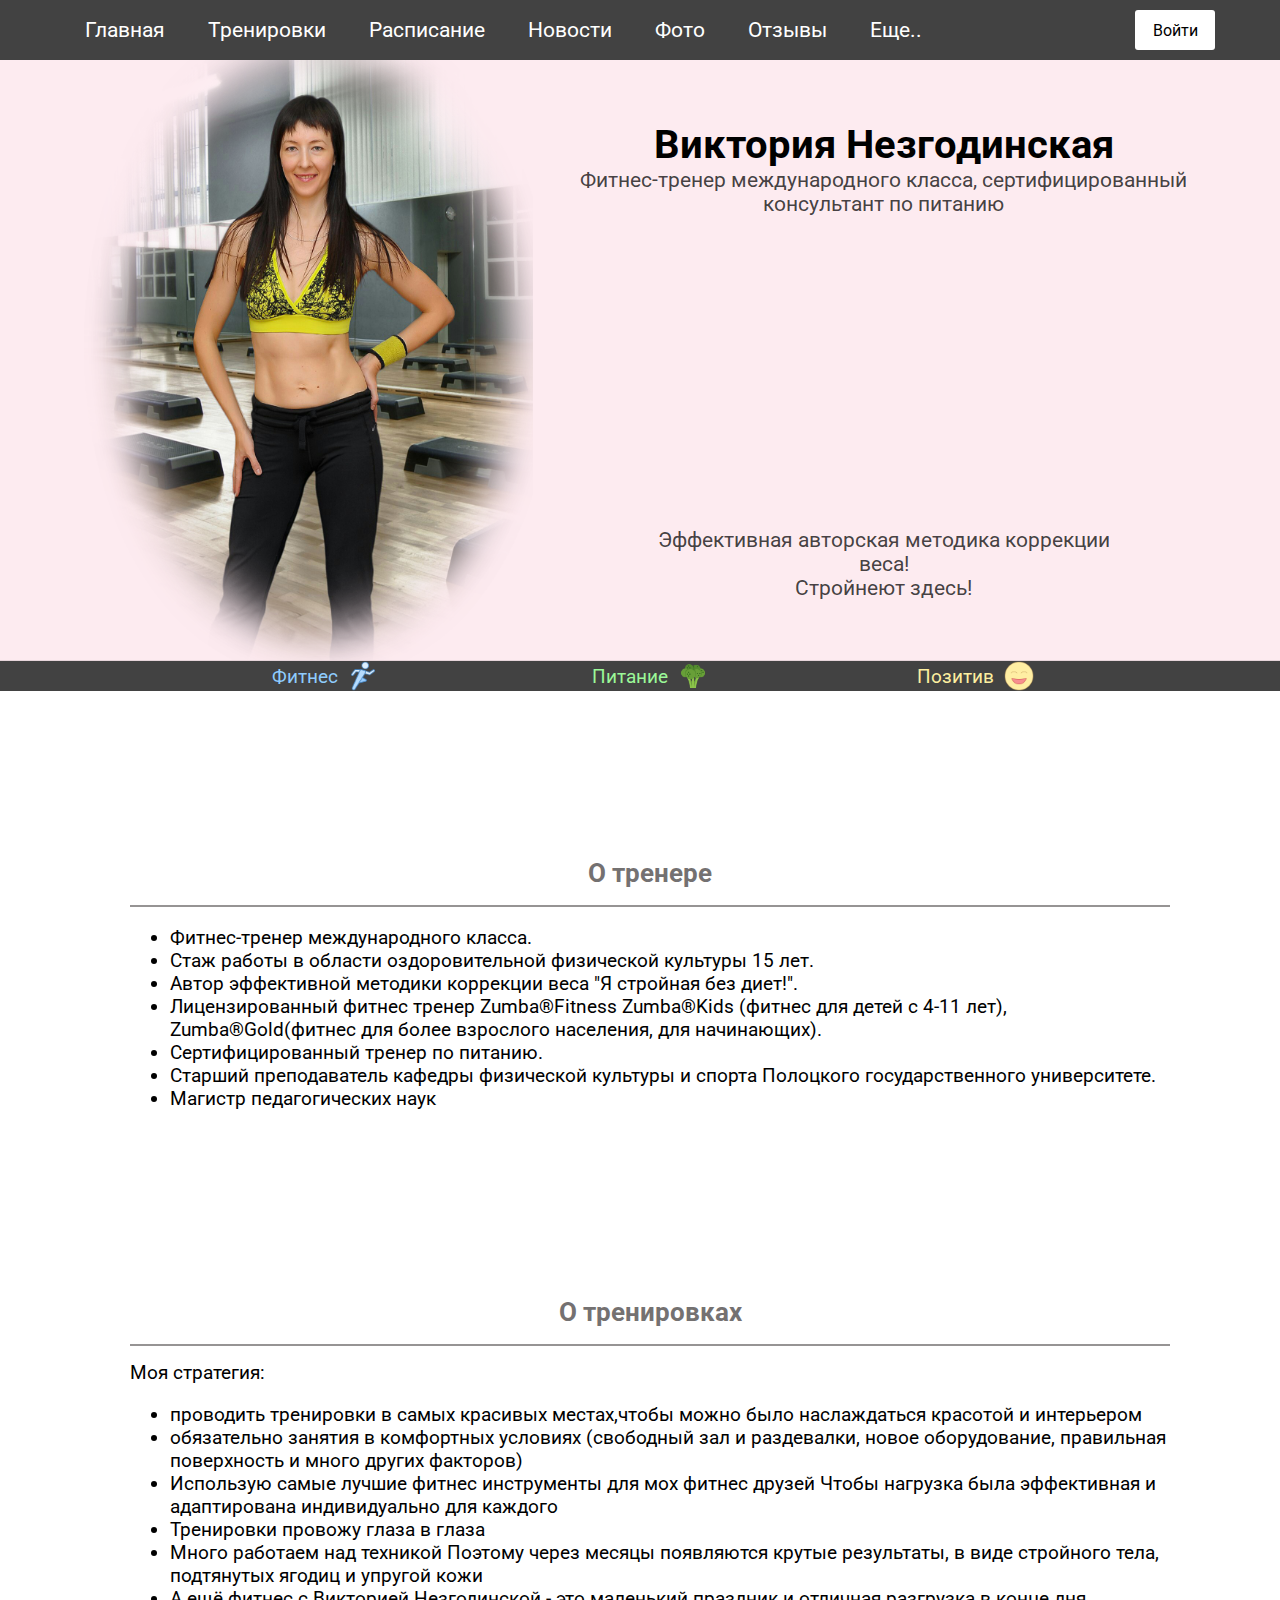
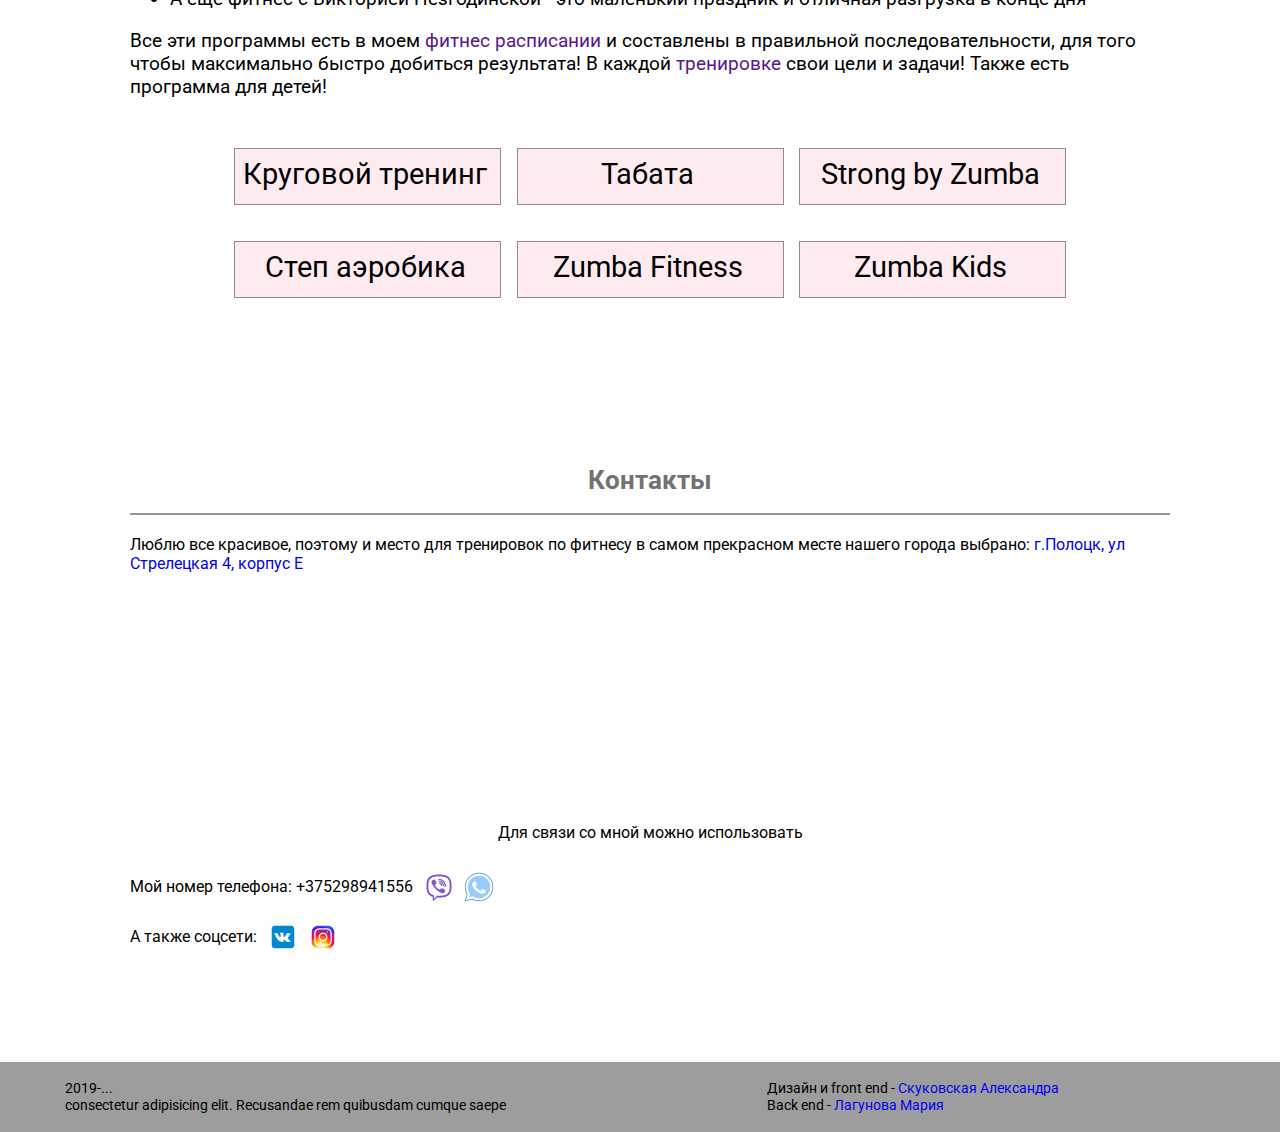
==== index.html @ eed5a42a "no message" ====
<!DOCTYPE html>
<html lang="ru">

<head>
    <meta charset="UTF-8">
    <!-- <meta name="viewport" content="width=device-width, initial-scale=1.0">
    <meta http-equiv="X-UA-Compatible" content="ie=edge"> -->
    <link rel="stylesheet" href="style.css">
    <link href="https://fonts.googleapis.com/css?family=Roboto" rel="stylesheet">
    <link rel="icon" href="favicon.ico" type="image/x-icon">
    <link rel="shortcut icon" href="/favicon.ico" type="image/x-icon">
    <title>Главная</title>

    <script src="https://ajax.googleapis.com/ajax/libs/jquery/2.2.0/jquery.min.js"></script>

</head>


<body>


    <div class="main">


        <div class="header">
            <div class="h_content">
                <div class="h_first_content">
                    <a href="index.html" class="h_link">Главная</a>
                    <a href="training.html" class="h_link">Тренировки</a>
                    <a href="timetable.html" class="h_link">Расписание</a>
                    <a href="news.html" class="h_link">Новости</a>
                    <a href="photo.html" class="h_link">Фото</a>
                    <a href="reviews.html" class="h_link">Отзывы</a>
                    <a href="price.html" class="h_link" id="adminFu">Еще..</a>

                </div>

                <div class="h_second_content">
                    <button class="btn_login" id="btnLogin" value="Войти"> Войти</button>
                </div>

            </div>

        </div>

        <div class="content">
            <div class="banner">
                <div class="banner_content">
                    <div class="banner_photo"> <img src="vn2.png" alt=""></div>

                    <div class="banner_text">
                        <div class="banner_text1">
                            Виктория Незгодинская

                        </div>
                        <div class="banner_text2">
                            Фитнес-тренер международного класса, сертифицированный консультант по питанию
                        </div>
                        <div class="banner_text3">
                            Эффективная авторская методика коррекции веса!
                            <p>Стройнеют здесь!</p>
                        </div>
                    </div>
                </div>
            </div>

            <div class="slogan">
                <div class="slogan_box fit">Фитнес<div class="fit_ico"> <img src="fit.png" alt=""></div>
                </div>
                <div class="slogan_box food">Питание <div class="fit_ico"> <img src="foo.png" alt=""></div>
                </div>
                <div class="slogan_box posit">Позитив <div class="fit_ico"> <img src="pos.png" alt=""></div>
                </div>
            </div>

            <div class="trainer">
                <h1 class="h1_trainer">
                    О тренере
                </h1>
                <div class="about_trainer">
                    <ul>
                        <li>Фитнес-тренер международного класса. </li>
                        <li>Стаж работы в области оздоровительной физической культуры 15 лет.</li>
                        <li>Автор эффективной методики коррекции веса "Я стройная без диет!".</li>
                        <li>Лицензированный фитнес тренер Zumba®Fitness Zumba®Kids (фитнес для детей с 4-11 лет),
                            Zumba®Gold(фитнес для более взрослого населения, для начинающих).</li>
                        <li>Сертифицированный тренер по питанию. </li>
                        <li>Старший преподаватель кафедры физической культуры и спорта Полоцкого государственного
                            университете.</li>
                        <li>Магистр педагогических наук</li>

                    </ul>
                    <!-- <p>Фитнес-тренер международного класса. </p>
                    <p> Стаж работы в области оздоровительной физической культуры 15 лет. </p>
                    <p>Автор эффективной методики коррекции веса "Я стройная без диет!". </p>

                    <p>Лицензированный фитнес тренер Zumba®Fitness Zumba®Kids (фитнес для детей с 4-11 лет),
                        Zumba®Gold(фитнес для более взрослого населения, для начинающих). </p>
                    <p>Сертифицированный тренер по питанию. </p>
                    <p> Старший преподаватель кафедры физической культуры и спорта Полоцкого государственного
                        университете. </p>

                    <p>Магистр педагогических наук</p> -->



                </div>
            </div>

            <div class="trainer">
                <h1 class="h1_trainer">
                    О тренировках
                </h1>
                <div class="about_training">
                    <div class="about_trainig_text">

                        <p>Моя стратегия:</p>
                        <ul>
                            <li>проводить
                                тренировки в самых красивых местах,чтобы можно было наслаждаться красотой и интерьером</li>
                            <li>обязательно занятия в комфортных условиях (свободный зал и раздевалки, новое
                                оборудование,
                                правильная поверхность и много других факторов)</li>
                            <li>Использую самые лучшие фитнес инструменты для
                                мох фитнес друзей
                                Чтобы нагрузка была эффективная и адаптирована индивидуально для каждого</li>
                            <li>Тренировки провожу глаза в глаза</li>
                            <li>Много работаем над техникой
                                Поэтому через месяцы появляются
                                крутые результаты, в виде стройного тела, подтянутых ягодиц и упругой кожи</li>
                            <li>А ещё фитнес с Викторией Незгодинской - это маленький праздник и отличная разгрузка в
                                конце
                                дня</li>

                        </ul>
                        Все эти программы есть в моем <a href="">фитнес расписании </a>
                        и составлены в правильной последовательности, для того чтобы максимально быстро добиться
                        результата!
                        В каждой <a href="">тренировке </a> свои цели и задачи! Также есть программа для детей!


                    </div>


                    <div class="training_banner">
                        <div class="training_row">
                            <div class="training_box tb1"> Круговой тренинг </div>
                            <div class="training_box tb2">Табата</div>
                            <div class="training_box tb3">Strong by Zumba</div>
                        </div>
                        <div class="training_row">
                            <div class="training_box tb4">Степ аэробика</div>
                            <div class="training_box tb5">Zumba Fitness </div>
                            <div class="training_box tb6">Zumba Kids</div>

                        </div>
                    </div>

                </div>
            </div>

            <div class="trainer">
                <h1 class="h1_trainer">
                    Контакты
                </h1>
                <div class="about_contacts">


                    <p class="contacts_text">Люблю все красивое, поэтому и место для тренировок по фитнесу в самом
                        прекрасном месте
                        нашего города выбрано: <a href="https://www.google.com/maps/place/%D0%9A%D0%B0%D0%B4%D0%B5%D1%82%D1%81%D0%BA%D0%B8%D0%B9+%D0%BA.+%C2%AB%D0%9F%D0%93%D0%A3%C2%BB,+%D0%A1%D1%82%D1%80%D0%B5%D0%BB%D0%B5%D1%86%D0%BA%D0%B0%D1%8F+%D1%83%D0%BB.+4,+%D0%9F%D0%BE%D0%BB%D0%BE%D1%86%D0%BA/@55.4860939,28.7614258,17z/data=!3m1!4b1!4m5!3m4!1s0x46c491e076fdcd81:0xaf1021378e7e4a09!8m2!3d55.4860939!4d28.7636145"
                            title="Расположение на карте">
                            г.Полоцк,
                            ул Стрелецкая 4, корпус Е </a></p>
                    <div class="map">
                        <iframe class="map" src="https://www.google.com/maps/embed?pb=!1m18!1m12!1m3!1d399.6317123915598!2d28.763534829604584!3d55.48605229553009!2m3!1f0!2f0!3f0!3m2!1i1024!2i768!4f13.1!3m3!1m2!1s0x0000000000000000%3A0x29d7d2bcf32df164!2z0JrQsNC00LXRgtGB0LrQuNC5INC60L7RgNC_0YPRgSAi0J_Qk9CjIg!5e0!3m2!1sru!2sby!4v1463850616639"
                            style="border:0" allowfullscreen></iframe>
                    </div>
                    <div class="contacts">
                        <p>Для связи со мной можно использовать</p>
                        <div class="contacts_res">
                            <div class="soc1">
                                <p>Мой номер телефона: +375298941556</p>

                                <div class="soc_box"><img src="v.png" alt="" title="Viber"></div>
                                <div class="soc_box"><img src="wa.png" alt="" title="WhatsApp"></div>
                            </div>
                            <div class="soc2">
                                <p>А также соцсети:</p>

                                <div class="soc_box"> <img src="vk.png" alt="" title="Вконтакте (нажми, чтобы перейти)"></div>
                                <div class="soc_box"><img src="ins.png" alt="" title="Instagram (нажми, чтобы перейти)"></div>
                            </div>


                        </div>

                    </div>
                </div>
            </div>
        </div>
        <div class="footer">
            <div class="f_content">
                <div class="f_block">
                    <p>2019-...</p>
                    consectetur adipisicing elit. Recusandae rem
                    quibusdam cumque saepe
                </div>
                <div class="f_block">
                    <p>Дизайн и front end - <a class="dev" href="https://vk.com/sashaskuki">Скуковская Александра</a>
                    </p>
                    <p>Back end - <a class="dev" href="https://vk.com/id352634005">Лагунова Мария</a> </p>
                </div>
            </div>
        </div>
    </div>


    <div class="modal" id="modal">
        <div class="modal_login">
            <div class="modal_content">

                <div class="h_modal">
                    <button id="close" class="btn_modal" title="Закрыть"> </button>
                </div>

                <h2 class="h2_login">Вход в личный кабинет</h1>

                    <form class="form_modal" action="j_spring_security_check" method="post">

                        <input type="text" class="login_inpt" id="login_inpt" name="j_username" placeholder="Логин"
                            method="post">

                        <input type="text" class="login_inpt" name="j_password" placeholder="Пароль">

                        <button class="btn_form" id="btnTryLogin" type="submit"> Войти</button>
                    </form>

                    <div class="f_modal">
                        <a id="btnReg" href="reg.html">Регистрация</a>

                    </div>
            </div>
        </div>
    </div>


    <script src="index.js"></script>
    <script src="script.js"></script>
</body>

</html>
---- style.css ----
body{
    margin: 0%;
    padding: 0%;
    font-family: "Roboto";
    font-size: 1em;
    
}

a{
    text-decoration: none; 
 } 

 a:hover{
    text-decoration: underline;
}

img{
    height: 100%;
    width: 100%;
}

p{
   margin: 0 0 0 0;
}
   
.main{
    min-width: 1300px;
    /* min-height: 100vh; */
    /* border: red solid 1px; */
    display: flex;
    flex-direction: column;
    justify-content: center;
}

.header{
    /* position: fixed;
  top: 0; */
    width: 100%;
    min-height: 60px;
    /* border: green solid 1px; */
    background: #000000bd;
    display: flex;
    justify-content: center;
    align-items: center;
   
}

.h_content{

    width: 90%;
    min-height: 60px;
    /* border: blue solid 1px; */
    display: flex;
    flex-direction: row;
    justify-content: space-between;
}

.h_first_content{
    width: 75%;
    height: 60px;
    /* border: blue solid 1px; */
    display: flex;
    flex-direction: row;
    justify-content: space-between;
    align-items: center;
}

.h_second_content{
    width: 20%;
    height: 60px;
    /* border: blue solid 1px; */
    display: flex;
    flex-direction: row;
    justify-content: flex-end;
    align-items: center;
    
    padding: 0 20px;
}
.h_link{
    height: 100%;
    /* border:red solid 1px; */
    font-size: 1.3em;
    font-family: "Roboto";
    color: white;
    display: flex;
    justify-content: center;
    align-items: center;
    padding: 0 20px;
}

.h_link:hover{
    background: #ffffff27;
  
    text-decoration: none;
}

.btn_login{
    font-size: 1em;
    font-family: "Roboto";
    width: 80px;
    height: 40px;
    background:  white;
    border: solid 0px;
    border-radius: 3px;
}

.content{
    top: 60px;
    width: 100%;
    min-height: 100vh;
    display: flex;
    flex-direction: column;
    align-items: center;

}

.banner{
    width: 100%;
    height: 600px;
    background: #f7b0c542; 
    display: flex;
    justify-content: center; 
    align-items: flex-end;
    border-bottom: rgba(0, 0, 0, 0.089) solid 1px;

}

.banner_content{
    width: 90%;
    height: 100%; 
    display: flex;
    flex-direction: row;
    justify-content: space-between;
    align-items: flex-end;
}

.banner_photo{
    width: 40%;
    height: 100%;
    
}



.banner_text{
    width: 60%;
    height: 100%;  
    display: flex;
    flex-direction: column;
    justify-content: center;
    align-items: center;  
}

.banner_text1{
    font-size: 2.5em;
    font-weight: bold;
}

.banner_text2{
    height: 60%;
    width: 90%;
    font-size: 1.3em;
    color: #000000bd;
    text-align: center;

}

.banner_text3{
    width: 70%;
    font-size: 1.3em;
    color: #000000bd;
    text-align: center;
}

.slogan{
    /* padding-top: 60px; */
    width: 100%;
    display: flex;
    flex-direction: row;
    justify-content: center;
    
    background: #000000bd;
    /* border:green 1px solid; */
}

.slogan_box{
    width: 25%;
    height: 30px;
    display: flex;
    flex-direction: row;
    justify-content: center;
    align-items: center;
    font-size: 1.2em;
    /* border:green 1px solid; */
}

.fit{
    color: rgb(143, 204, 253);

}

.fit_ico{
    height: 30px;
    width: 30px;
    padding: 0 0 0 10px;


}

.food{
    
    color: rgb(155, 248, 152);

}

.posit{
    color: rgb(253, 239, 160);
}

.trainer{
    width: 80%;
}

.h1_trainer{
    padding-top: 150px;
    font-size: 1.6em;
    color: #747171;
    text-align: center;
    /* border: 1px solid blue; */
    
}

.about_trainer{
    width: 100%;
    border-top: 2px  #747171c0 solid;
    font-size: 1.2em;
    
}

.about_training{
    width: 100%;
    border-top: 2px  #747171c0 solid;
}

.about_trainig_text{
    margin: 15px 0 15px 0;
    width: 100%;
    font-size: 1.2em;
}

.training_banner{
    margin-top: 50px;
    width: 100%;
    height: 150px;
    display: flex;
    flex-direction: column;
    align-items: center;
    
    justify-content: space-between;

}
.training_row{
    width: 80%;
    display: flex;
    flex-direction: row;
    align-items: center;
    justify-content: space-between;
    font-size: 1.2em;
}

.training_box{
    width: 260px;
    height:50px; 
   
    background: #f7b0c542; 
    border: rgba(0, 0, 0, 0.418) solid 1px;
    display: flex;
    text-align:center;
    align-items: center;
    justify-content: center;
    padding: 0 5px 5px 0;
    font-size: 1.5em;
    color: #000000;

}

.about_contacts{
    width: 100%;
    border-top: 2px  #747171c0 solid;
    
}

.contacts_text{
    margin-top: 20px;
}

.contacts{
    margin-top: 50px;
    width:100%;
    display: flex;
    align-items: center;
    flex-direction: column;

}

.contacts_res{
    margin-top: 20px;
    width:100%;
    height: 100px;
    display: flex;
    align-items: flex-start;
    flex-direction: column;
    justify-content: space-around;
}

.soc1{
    height: 50px;
    width: 35%;
    display: flex;
    align-items: center;
    flex-direction: row;
    justify-content: space-between;
}

.soc2{
    height: 50px;
    width:20%;
    display: flex;
    align-items: center;
    flex-direction: row;
    justify-content: space-between;
}

.soc_box{
    height: 30px;
    width: 30px;
}

.footer{
    margin-top: 100px;
    width: 100%;
    height: 70px;
    background: #9e9d9d;
    display: flex;
    justify-content: center;
}

.f_content{
    width: 90%;
    height: 70px;
    display: flex;
    justify-content: space-between;
    flex-direction: row;
}

.f_block{
    width: 40%;
    height: 70px;
    display: flex;
    justify-content: center;
    /* align-items: center; */
    flex-direction: column;
    font-size: 0.9em;
    color: black;
}
 
.training_main_banner{
    margin-top: 10px;
    width: 100%;
    height:350px;
    display: flex;
    flex-direction: row;
    
    align-items: center;
    border: rgba(0, 0, 0, 0.438) 2px solid;
    
    background: #f7b0c542; 
}

.training_main_box{
    width: 33.3%;
    height:340px;
}

.h1_training{
    padding-top: 50px;
    font-size: 1.6em;
    color: #747171;
    text-align: center;
}





#go-top {
    position: fixed; 
    bottom: 25px; 
    right: 25px;
    text-align: center;
    cursor:pointer; 
    display:none;
    width: 40px;
    height: 40px;
    background: #f7b0c542; 
    border: solid #747171 2px;
    line-height: 30px;
    border-radius: 3px;
  }
  
  #go-top:hover {
    background: #8d6a7442; 
    color: #fff;
  }

  .modal{
    display: none;
    position: fixed;
    z-index: 1;
    bottom: 0; 
    right: 0;
    width: 100%;
    height: 100%;
    background: #000000dc;
   
  }

.modal_login{
    display: flex;
    align-items: center;
    justify-content: center;
    width: 100%;
    height: 100%;
    
  }

  .modal_content{
    position: fixed;
    display: flex;
    flex-direction: column;
    align-items: center;
     justify-content: space-between;
    /* top: 60px; 
    right: 100px; */
    width: 400px;
    height: 300px;
    background: #ffffff;
    border-radius: 4px;
    
    border: grey solid 1px;
  }

  .h_modal{
    width: 100%;
    height: 20px;
    display: flex;
    justify-content: flex-end;
    align-items: center;
    text-align: right;
    color: grey;

  }

  .f_modal{
    width: 95%;
    height: 40px;
    display: flex;
    justify-content: center;
    align-items: center;
    /* text-align: center; */
    color: grey;
  }

  .form_modal{
    width: 98%;
    height: 200px;
    display: flex;
    flex-direction: column;
    justify-content: space-around;
    align-items: center;
    text-align: right;
    color: grey;

    
  }

  .login_inpt{
    width: 65%;
    height: 30px;
    border: grey solid 1px;
    border-radius: 3px;
    text-align: start;
    padding: 0 0 5px 5px;
  }

  .h2_login{
      color:rgb(65, 64, 64);
  }

  #close{
    width: 20px;
    height: 20px;
    background: #ffffff;
    border: #ffffff solid 1px;
    font-size: 1em;
    background: url(close.png);
    background-size: cover;
    opacity: 0.5;

  }

  .btn_form{
    width: 20%;
    height: 30px;
    text-align: center;
    border: grey solid 1px;
    background: #f7b0c542; 
    border-radius: 3px;
  }

  .reg_content{
    width: 100%;
    min-height: 100vh;
    display: flex;
    flex-direction: column;
    align-items: center;
    justify-content: center;
    background: rgb(22, 22, 22);
  }
 
  .reg_content1{
    width: 60%;
    height: 100%;
    display: flex;
    flex-direction: column;
    align-items: center;
    background: #ffffff; 
    border-radius: 3px;
  }

  .h1_reg{
      font-size: 1.8em;
      color: rgb(22, 22, 22);
      
      padding: 20px 0 20px 0;
  }

  .reg_form{
    width: 100%;
    height: 500px;
    display: flex;
    flex-direction: column;
    align-items: center;
    justify-content: space-around;
  }
  

  .btn_form_reg{
      padding: 0 20px 0 20px;
    width: 30%;
    height: 40px;
    text-align: center;
    border: rgb(22, 22, 22) solid 1px;
    background: #f7b0c542; 
    color: black;
    border-radius: 3px;
    font-size: 1em;
  }

  .close_reg{
    width: 20px;
    height: 20px;
    background: red;
    opacity: 0.5;
    
    border-radius: 3px;

  }

  .anchors{
      width: 100%;
      height: 40px;
      display: flex;
      flex-direction: row;
      justify-content: space-around;
      background: #f5cfdb42; 
      
    border-bottom: rgba(0, 0, 0, 0.438) 2px solid;
    
  }

  .anchor{
    height: 40px;
    background: none; 
    border: none;

  font-size: 1.2em;

  transition: all .3s;
  
  scroll-behavior: smooth;

}

.anchor:hover{
    
    color: #555454; 
}

.timetable{
    margin-top: 10px;
    width: 1200px;
    height: 700px;
    
}

.map{
    width: 100%;
    height: 200px;
  }

  .btn_admin{
      display: none;
      height: 40px;
      width: 150px;
      padding: 10px 0 10px;
    border-radius: 4px; 
    border: solid #747171 1px;
    background: #d65656;
    text-align: center;
    margin: 50px 0 0 1050px;
    color: white ;
  }

.h1_tt{
    width: 80%;
    text-align: center;
    font-size: 1.5em;
    margin-top: 50px;
    color: #747171;

}

.h2_tt{
    width: 80%;
    text-align: center;
    font-size: 1em;
    top: 50px;
    color: #d65656;
    margin-top: 0;
}

.block_rew{
    margin: 90px 0 0;
    width: 100%;
    display: flex;
    flex-direction: column;
    align-items: center;
    justify-content: space-between;
}

.rev_h{
    width: 80%;
    padding: 5px 0 5px;
    font-size: 1.8em;
    text-align: center;
    background: #000000a2;
    color: white; 
    border: rgba(128, 128, 128, 0.466) solid 1px; 
    border-top-left-radius: 4px; 
    border-top-right-radius: 4px;
    border-bottom: none;

}

#userRewInpt{
    display: none;
    width: 80%;
    height: 150px;
    margin: 50px 0;

}

.user_feature{
    width: 100%;
    height: 150px;
    display: flex;
    flex-direction: column;
    align-items: flex-end;
    justify-content: center;
   
}

.inpt_rew{
    width: 100%;
    height: 100px;  
    border-radius: 4px;
    border: #000000a2 solid 1px;
    justify-content: flex-start;

    
}

.rew_btn{
    width: 10%;
    height: 30px;
    margin: 0 1px;
    text-align: center;
    background: #000000a2;
    color: white; 
    border: rgba(128, 128, 128, 0.466) solid 1px; 
    
    border-bottom-left-radius: 4px; 
    border-bottom-right-radius: 4px;
}

.rew_list{
    width: 80%;
    min-height: 1100px;
    border-bottom-left-radius: 4px; 
    border-bottom-right-radius: 4px;
    display: flex;
   
    
   flex-direction: column;
   align-items: center; 
    border: #000000a2 solid 1px; 
    background: #f5cfdb42; ;
}

.rew{
    margin: 10px 0;
    width: 99%;
    display: flex;
    flex-direction: row;
    justify-content: space-between;
    border: rgba(128, 128, 128, 0.466) solid 1px;
    
    background: rgb(255, 255, 255) ;
    border-radius: 4px;
    
    
}

.rew_name{
    text-align: center;
    width: 15%;
    border-right: rgba(128, 128, 128, 0.103) solid 1px;
    border-radius: 4px;
    
    background: rgba(243, 243, 243, 0.486);
    padding: 10px 0;
}

.rew_text{
    
    
    padding: 10px 0;
    width: 70%;
    border-radius: 4px;
}

.rew_date{
    padding: 10px 0;
    text-align: center;
    width: 10%;
    border-left: rgba(128, 128, 128, 0.103) solid 1px;
    border-radius: 4px;
    background: rgba(243, 243, 243, 0.486);
    
}


.ask{
    margin: 0 150px 0 0 ;
    width: 80%;
    border: rgba(128, 128, 128, 0.466) solid 1px;
    border-top: none;
    background: rgba(128, 128, 128, 0.103) ;
    /* border: #fff9fb solid 1px;  */
    border-bottom-left-radius: 4px;   
    border-bottom-right-radius: 4px;
    padding: 10px;
    
}

.ask_list{
  
    width: 80%;
    min-height: 1150px;
    border-bottom-left-radius: 4px; 
    border-bottom-right-radius: 4px;
    display: flex;
   
    
   flex-direction: column;
   align-items: center; 
    border: #000000a2 solid 1px; 
    background: #f5cfdb42; ;

}

.r_an{

    margin-top: 50px;
    border-top: rgba(0, 0, 0, 0.438) 2px solid;
    
}

.news_content{
    width: 80%;
    min-height: 800px;
    border-radius: 4px;
    display: flex;
   
    margin: 40px 0 0 0;
   flex-direction: column;
   align-items: center; 
    border: rgba(128, 128, 128, 0.466) solid 1px; 
    background: #f5cfdb42; ;
}

.new_news{
    margin: 5px 0;
    width: 99%;
    display: flex;
    flex-direction: row;
    justify-content: space-between;
    border: rgba(128, 128, 128, 0.466) solid 1px;
    
    background: rgb(255, 255, 255) ;
    border-radius: 4px;
    
}

.date_news{
    width: 10%;
    
    padding: 10px;
    background: rgba(243, 243, 243, 0.486);
    
}

.text_news{
    width: 90%;
    padding: 10px;
    border-left: rgba(128, 128, 128, 0.103) solid 1px;
}

.btn_news{
    width: 100px;
    height: 30px;
    
    margin: 0 1px;
    background: #000000a2;
    color: white; 
    border: rgb(128, 128, 128) solid 1px; 
    
    border-bottom-left-radius: 4px; 
    border-bottom-right-radius: 4px;
    border-top:none;
}

.btns_news{
    width: 80%;
    height: 50px;
    display: flex;
    flex-direction: row;
   justify-content: flex-end;

   
}

.btn_addnew{
    height: 40px;
    width: 150px;
    padding: 10px 0 10px;
  border-radius: 4px; 
  border: solid #747171 1px;
  background: #d65656;
  text-align: center;
  color: white ;
}

.inpt_news{
    height: 100px;
    width: 100%;
    margin: 0 10px 0 0;
  border-radius: 4px; 
  border: solid #747171 1px;
  font-size: 1em;
}
#addNews{
    margin: 0px 0 0 0;
    display:none;
    width: 80%;
    height: 100%;
}
.admin_news{
    width: 100%;
    height: 200px;
    display: flex;
    flex-direction: row;
    align-items: flex-end;
   justify-content: flex-end;
  
}

.admin_items{
    height: 100px;  
    display: flex;
    flex-direction: column;
    justify-content: space-between;
}

#selectSmile{
    width:100%;
    height: 30px;
    font-size: 0.9em;
}

.smile{
    width:100%;
    height: 30px; 
    font-size: 1em;

}

.q_a{
    margin: 15px 0;
    width: 100%;
    display: flex;
    flex-direction: column;
    justify-content: center;
    align-items: center;
   
}

.q{
    width: 99%;
    display: flex;
    flex-direction: row;
    justify-content: space-between;
    border: rgba(128, 128, 128, 0.466) solid 1px;
    
    background: rgb(255, 255, 255) ;
    border-radius: 4px;
}

.photo_content{
    margin: 100px 0 0 0;
    width: 80%;
    height: 100%;
    display: flex;
    flex-direction: column;
    align-items: center;
    
    border-radius: 4px;
    padding-bottom: 10px;
    border-bottom: #000000a2 solid 2px;
}

.photo_row{
    width: 100%; 
    height: 360px;
    display: flex;
    flex-direction: row;
    align-items: center;
    justify-content: space-around;
}

.photo_block{
    padding: 5px;
    width: 350px;
    height: 350px;
    /* margin: 5px; */
    

}

.photo_block img{
   
    border-radius: 4px;
    border: solid grey 1px;
    object-fit: cover;

}

.photo_block:hover{
    transition: 0.5s;
    padding: 0px;
    width: 360px;
    height: 360px;

}

.modal_photo{
    
    display: none;
    
    position: fixed;
    z-index: 6;
    bottom: 0; 
    right: 0;
    width: 100%;
    height: 100%;
    background: #000000dc;
   
  }

.big_photo{
    display: flex;
    align-items: center;
    justify-content: center;
    width: 100%;
    height: 100%;
    
  }

  .big_photo_content{
    display: flex;
    align-items: center;
     justify-content: center;
    /* top: 60px; 
    right: 100px; */
    width: 100%;
    height: 100%;
    background: #0000000a;
    border-radius: 4px; 
    /* border: rgb(0, 0, 0) solid 1px; */
  }

  .big_photo_content img{
    max-width: none;
    min-width: auto;
    min-height: auto;

    object-fit: scale-down;
    
    height: 100%;
    
  }

  .str{
      padding: 5px;
  }
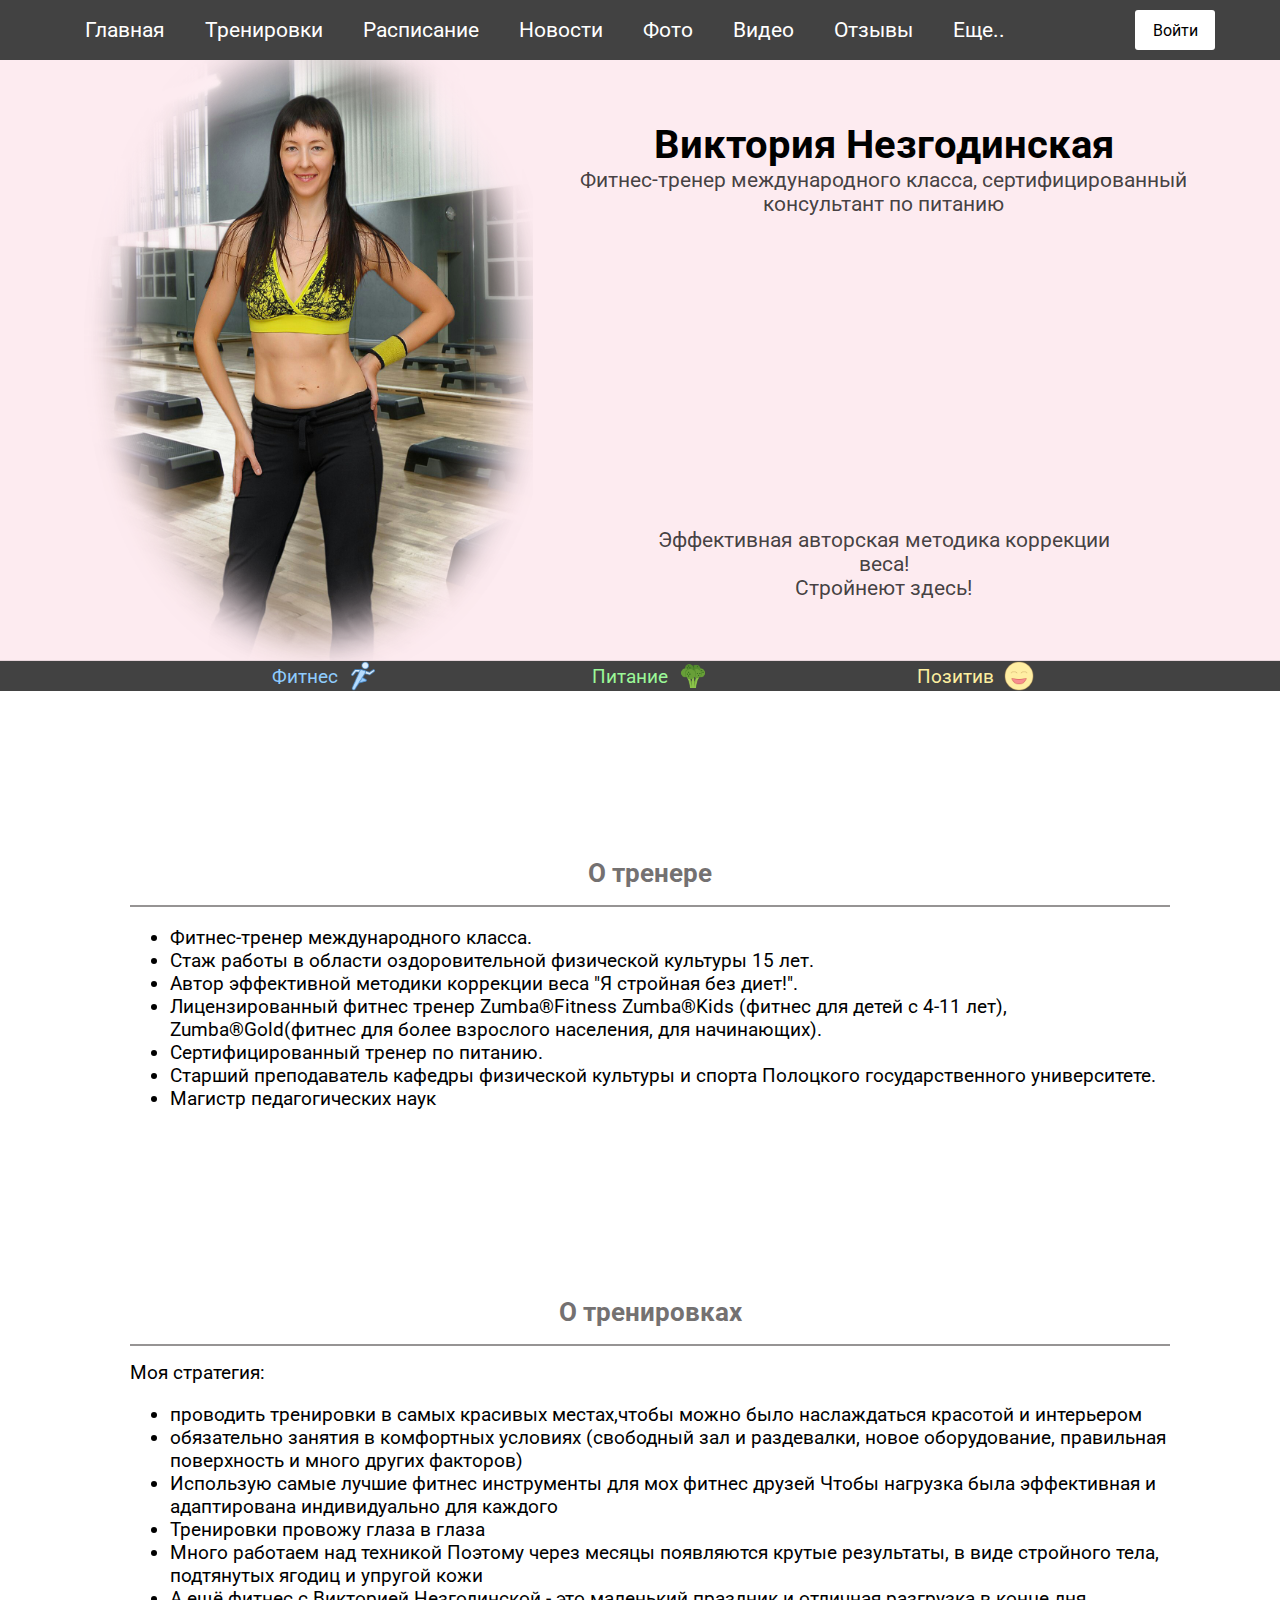
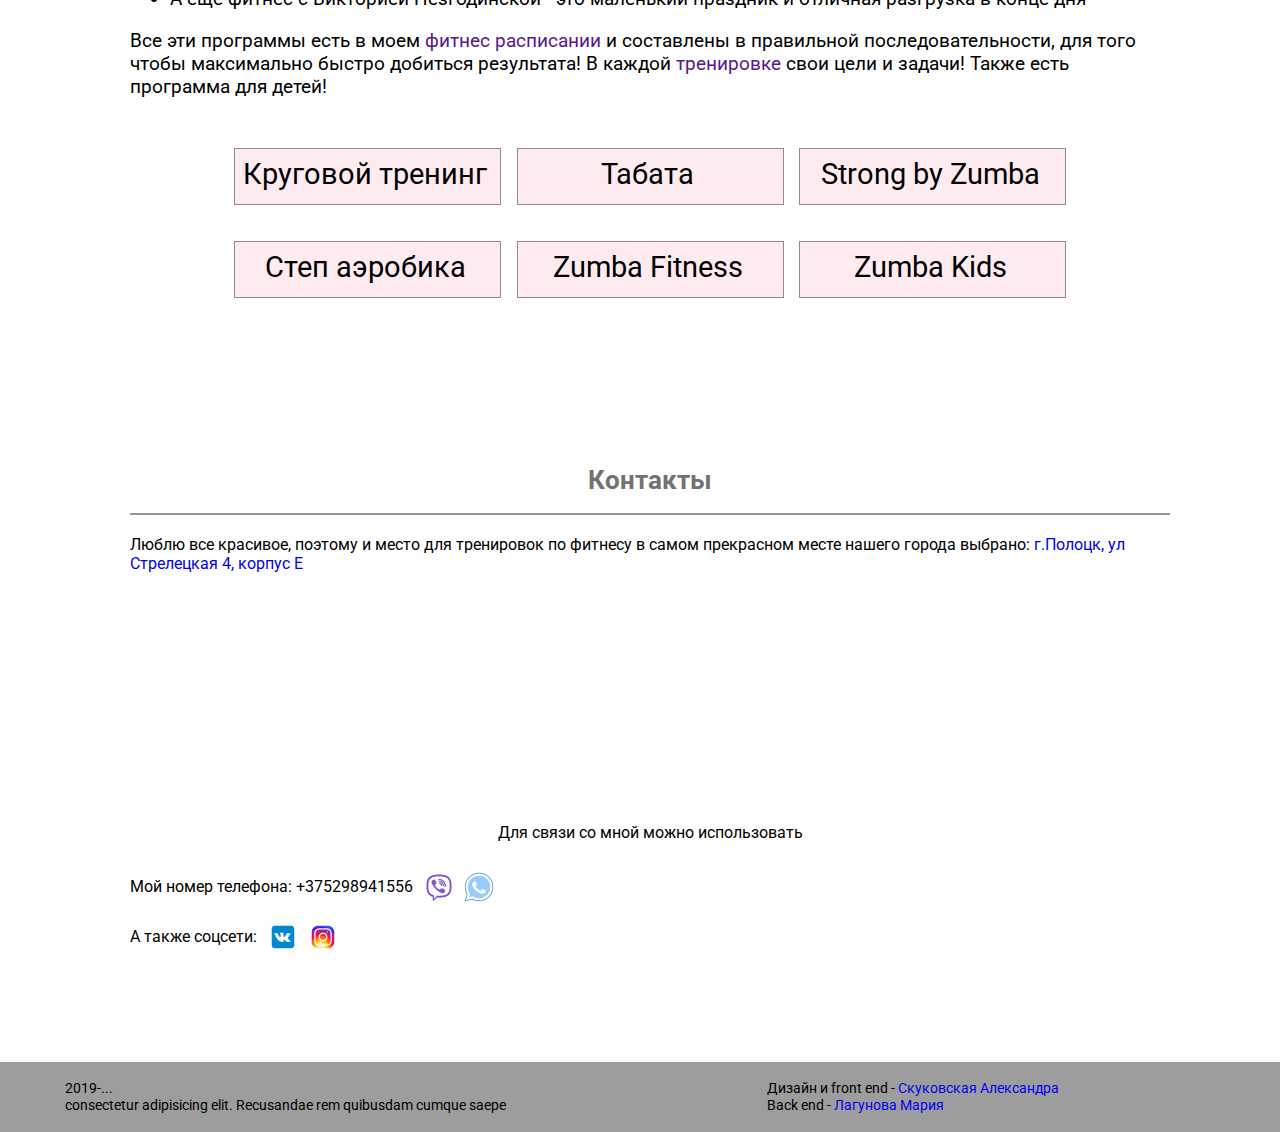
==== commit 87766964: "no message" ====
--- a/index.html
+++ b/index.html
@@ -30,8 +30,9 @@
                     <a href="timetable.html" class="h_link">Расписание</a>
                     <a href="news.html" class="h_link">Новости</a>
                     <a href="photo.html" class="h_link">Фото</a>
+                    <a href="video.html" class="h_link">Видео</a>
                     <a href="reviews.html" class="h_link">Отзывы</a>
-                    <a href="price.html" class="h_link" id="adminFu">Еще..</a>
+                    <a href="admin.html" class="h_link" id="adminFu">Еще..</a>
 
                 </div>
 
@@ -227,18 +228,14 @@
                 <h2 class="h2_login">Вход в личный кабинет</h1>
 
                     <form class="form_modal" action="j_spring_security_check" method="post">
-
                         <input type="text" class="login_inpt" id="login_inpt" name="j_username" placeholder="Логин"
                             method="post">
-
                         <input type="text" class="login_inpt" name="j_password" placeholder="Пароль">
-
                         <button class="btn_form" id="btnTryLogin" type="submit"> Войти</button>
                     </form>
 
                     <div class="f_modal">
                         <a id="btnReg" href="reg.html">Регистрация</a>
-
                     </div>
             </div>
         </div>
--- a/style.css
+++ b/style.css
@@ -286,6 +286,8 @@
 
 }
 
+
+
 .about_contacts{
     width: 100%;
     border-top: 2px  #747171c0 solid;
@@ -374,7 +376,9 @@
     flex-direction: row;
     
     align-items: center;
-    border: rgba(0, 0, 0, 0.438) 2px solid;
+    border-top: rgba(0, 0, 0, 0.438) 2px solid;
+    
+    border-bottom: rgba(0, 0, 0, 0.438) 2px solid;
     
     background: #f7b0c542; 
 }
@@ -382,6 +386,11 @@
 .training_main_box{
     width: 33.3%;
     height:340px;
+   
+}
+
+.training_main_box img{
+    object-fit: cover;
 }
 
 .h1_training{
@@ -638,8 +647,11 @@
     width: 80%;
     text-align: center;
     font-size: 1.5em;
-    margin-top: 50px;
+    margin-top: 40px;
     color: #747171;
+    border-bottom: #747171af solid 2px;
+    border-radius: 5px;
+    padding: 0 0 40px;
 
 }
 
@@ -676,6 +688,14 @@
 }
 
 #userRewInpt{
+    display: none;
+    width: 80%;
+    height: 150px;
+    margin: 50px 0;
+
+}
+
+#userQuesInpt{
     display: none;
     width: 80%;
     height: 150px;
@@ -847,6 +867,26 @@
     width: 90%;
     padding: 10px;
     border-left: rgba(128, 128, 128, 0.103) solid 1px;
+    display: flex;
+    flex-direction: column;
+}
+
+.imgs_news{
+    width: 100%;
+    display: flex;
+    flex-direction: row;
+    justify-content: center;
+
+}
+
+.img_news{
+    width: 300px;    
+    height: 300px;
+    margin: 5px;
+}
+
+.img_news img{
+    object-fit: cover;
 }
 
 .btn_news{
@@ -886,7 +926,7 @@
 
 .inpt_news{
     height: 100px;
-    width: 100%;
+    width: 79%;
     margin: 0 10px 0 0;
   border-radius: 4px; 
   border: solid #747171 1px;
@@ -894,10 +934,44 @@
 }
 #addNews{
     margin: 0px 0 0 0;
-    display:none;
+    /* display:none; */
     width: 80%;
     height: 100%;
 }
+
+.img_ico_news{
+    display: flex;
+    flex-direction: row;
+    
+    height: 70px; 
+    margin: 0 0 0 250px;
+}
+
+.icon_del{
+    height: 15px;
+   width: 15px;
+    top: 0%;
+    right:0%;
+    object-fit: cover;
+}
+
+.block_icon{
+    height: 50px; 
+    width: 50px;
+    margin: 5px;
+    display: flex;
+    align-items: center;
+    flex-direction: column;
+
+}
+
+.block_icon img{
+    object-fit: cover;
+
+}
+
+
+
 .admin_news{
     width: 100%;
     height: 200px;
@@ -950,7 +1024,7 @@
 }
 
 .photo_content{
-    margin: 100px 0 0 0;
+    margin: 40px 0 0 0;
     width: 80%;
     height: 100%;
     display: flex;
@@ -969,6 +1043,7 @@
     flex-direction: row;
     align-items: center;
     justify-content: space-around;
+    padding: 8px;
 }
 
 .photo_block{
@@ -996,6 +1071,13 @@
 
 }
 
+.del_photo{
+    /* display: absolute; */
+    display: none;
+    width: 15px;
+    height: 15px; 
+}
+
 .modal_photo{
     
     display: none;
@@ -1047,3 +1129,102 @@
       padding: 5px;
   }
 
+
+  .del{
+      display: none;
+      width: 15px;
+      height: 15px;
+      background: #d65656;
+      border-radius: 3px;
+    }
+
+
+    .admin_anchors{
+        width: 100%;
+        height: 50px;
+        background: #000000bd;
+        position: fixed; /* Фиксированное положение */ 
+        top: 0%; /* Расстояние сверху */
+       
+        display: flex;
+        flex-direction: row;
+        justify-content: space-around;
+        align-items: center;
+        color: white;
+        font-size: 1.2em;
+    }
+
+    .btn_add_photo{
+        height: 30px;
+        width: 160px;
+       /*  padding: 10px 0 10px; */
+      border-radius: 4px; 
+      border: solid #747171 1px;
+      background: #d65656;
+      text-align: center;
+      color: white ;
+    }
+    
+    .photo_form{
+        display: flex;
+        flex-direction: column;
+        height: 80px; 
+        align-items: center;
+        justify-content: space-around;
+    }
+
+    .a{
+        padding: 0 0 0 95px;
+        display: flex;
+        flex-direction: column;
+        height: 30px;
+        align-items: center;
+        justify-content: center;
+    }
+
+    .add_photo{
+        display: none; 
+        margin: 40px 850px 0  0 ;
+        height: 100px;
+        border: #000000 solid;
+    }
+
+    .add_photo_news{
+        /* display: none;  */
+        display: flex;
+        flex-direction: column;
+        height: 100px;
+        width: 21%;
+        align-items: flex-start;
+        justify-content: flex-end;
+    }
+
+    .photo_form_news{
+        display: flex;
+        flex-direction: column;
+        height: 80px; 
+        padding: 0 -60px 0 0;
+        align-items: center;
+        justify-content: space-between;
+        
+        width: 70%;
+    }
+
+   
+    .admin_out{
+        color: white;
+    }
+
+    #formQ{
+        width: 100%;
+        display: flex;
+        flex-direction: column;
+    }
+
+    .new_ask{
+        min-height: 400px;
+    }
+
+    .asks{
+        padding: 100px 0 0;
+    }
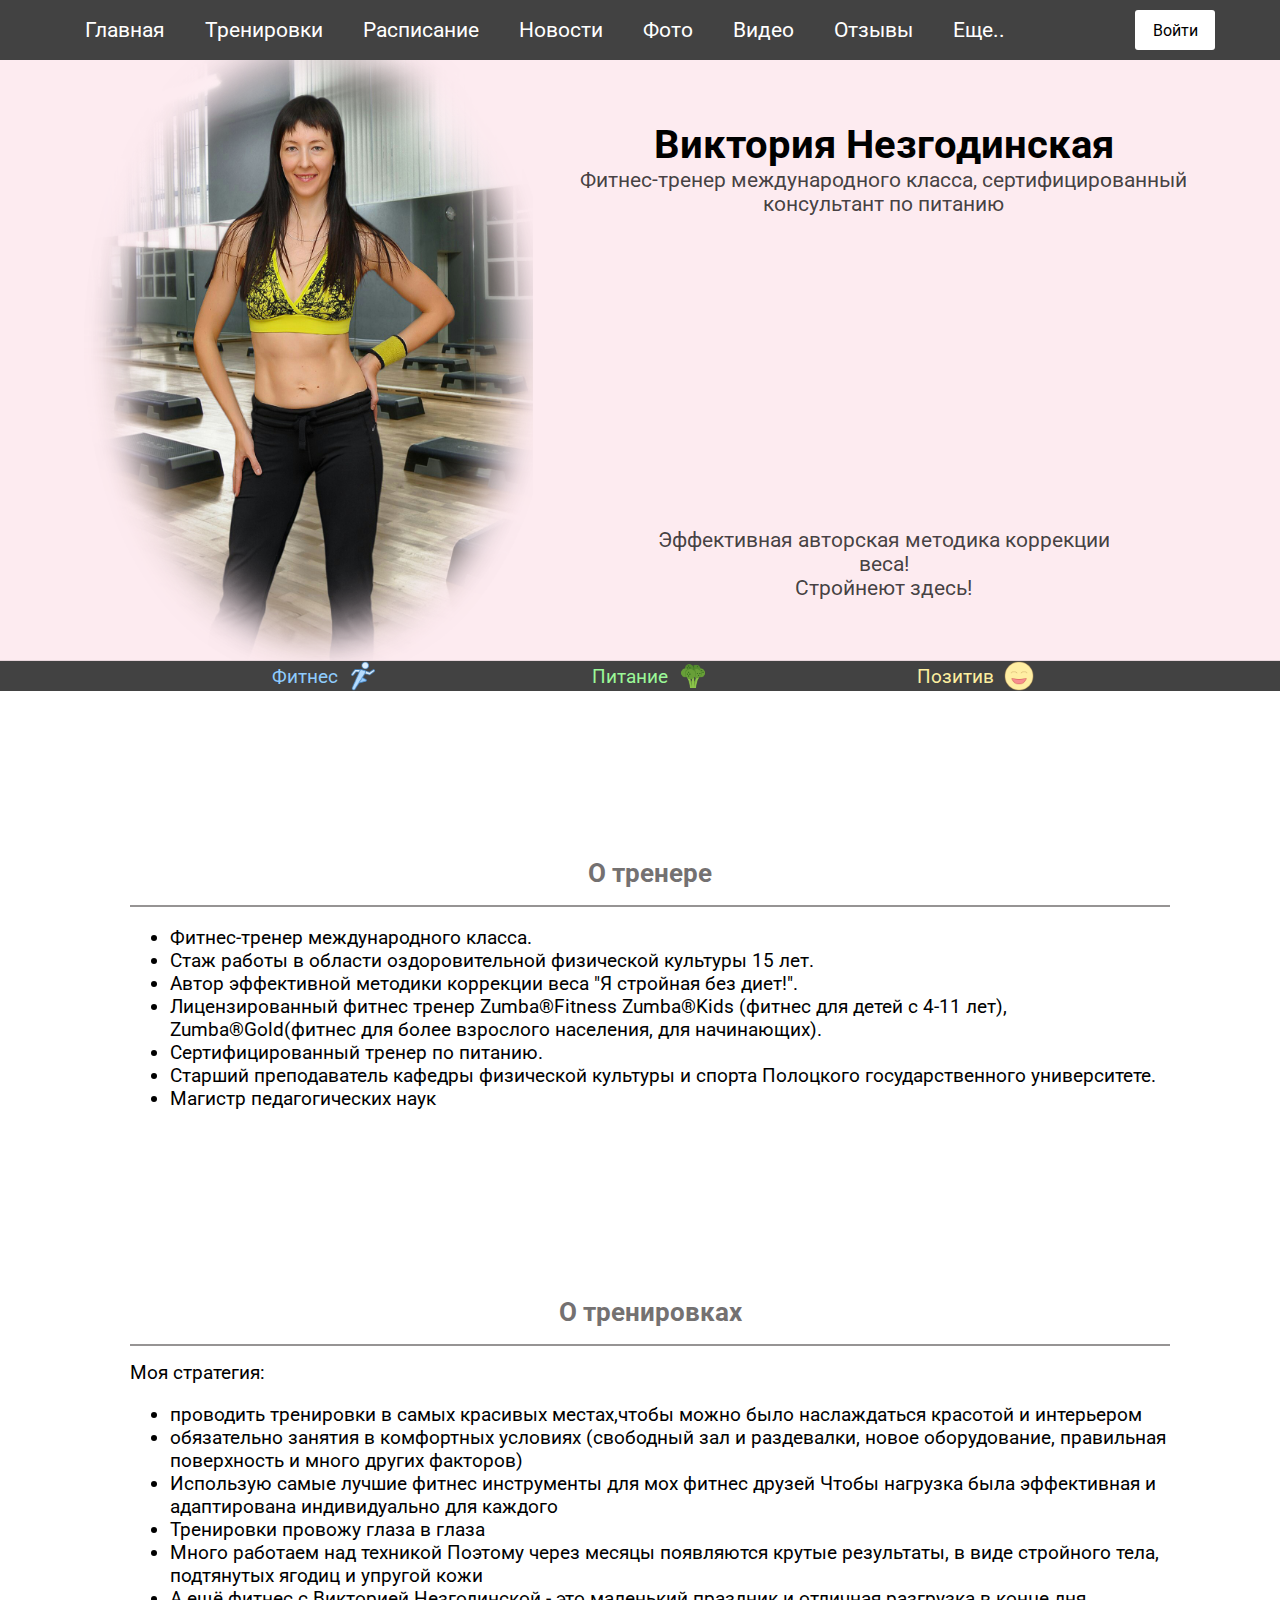
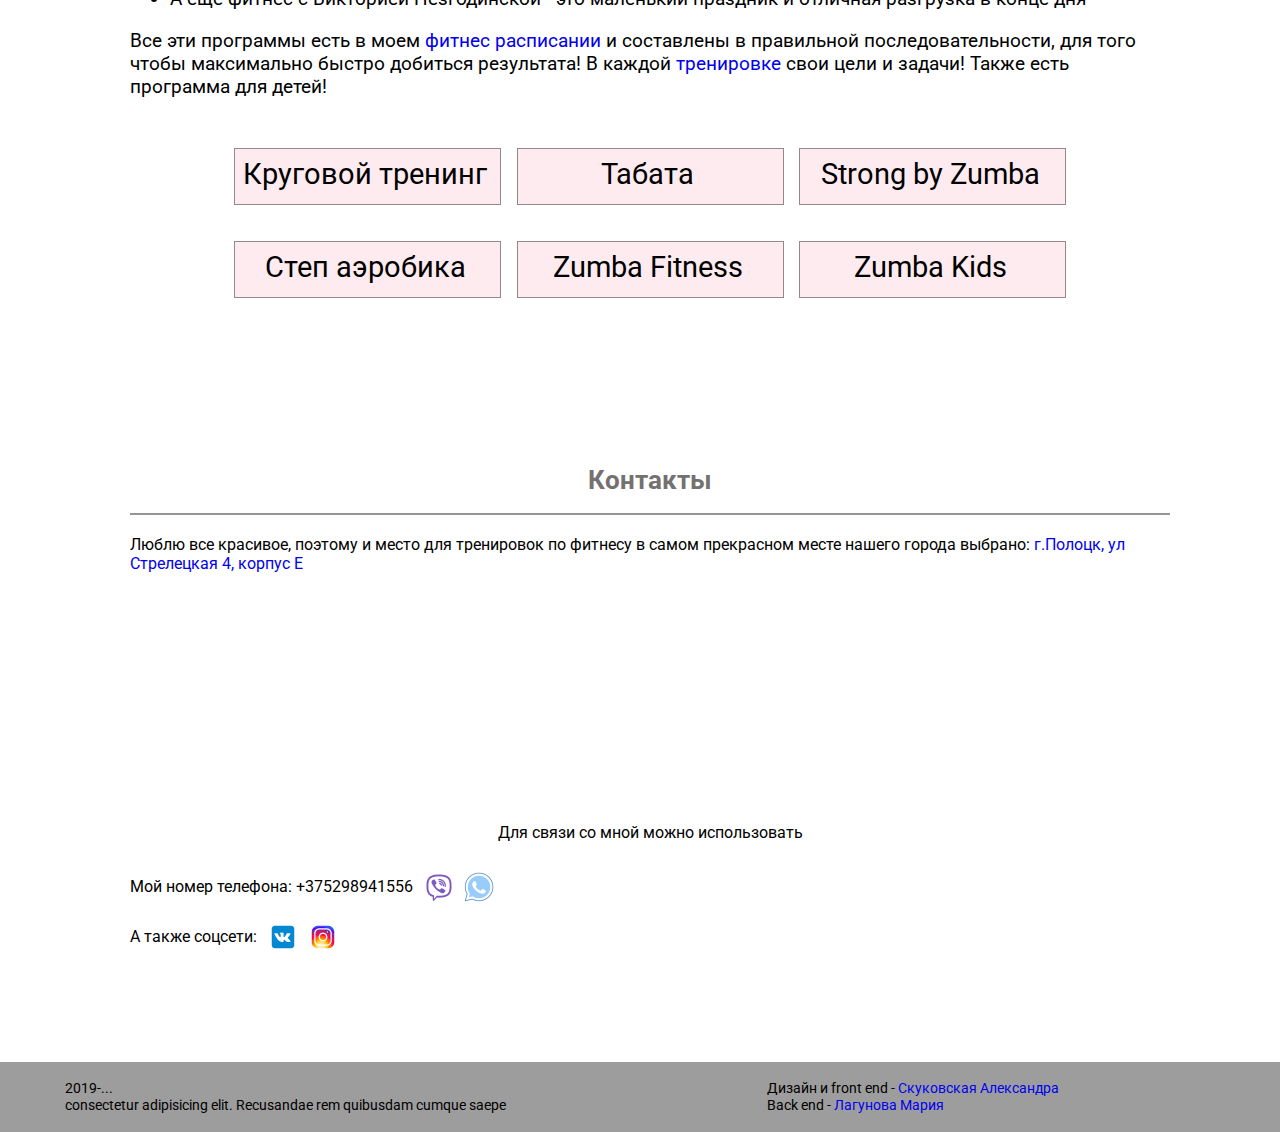
==== commit 94950e95: "no message" ====
--- a/index.html
+++ b/index.html
@@ -134,10 +134,10 @@
                                 дня</li>
 
                         </ul>
-                        Все эти программы есть в моем <a href="">фитнес расписании </a>
+                        Все эти программы есть в моем <a href="timetable.html">фитнес расписании </a>
                         и составлены в правильной последовательности, для того чтобы максимально быстро добиться
                         результата!
-                        В каждой <a href="">тренировке </a> свои цели и задачи! Также есть программа для детей!
+                        В каждой <a href="training.html">тренировке </a> свои цели и задачи! Также есть программа для детей!
 
 
                     </div>
@@ -189,8 +189,8 @@
                             <div class="soc2">
                                 <p>А также соцсети:</p>
 
-                                <div class="soc_box"> <img src="vk.png" alt="" title="Вконтакте (нажми, чтобы перейти)"></div>
-                                <div class="soc_box"><img src="ins.png" alt="" title="Instagram (нажми, чтобы перейти)"></div>
+                                <div class="soc_box"> <a href="https://vk.com/nezgadzinskayavv"> <img src="vk.png" alt="" title="Вконтакте (нажми, чтобы перейти)"></a></div>
+                                <div class="soc_box"> <a href="https://www.instagram.com/lifevitfit/"><img src="ins.png" alt="" title="Instagram (нажми, чтобы перейти)"></a></div>
                             </div>
 
 
--- a/style.css
+++ b/style.css
@@ -880,8 +880,8 @@
 }
 
 .img_news{
-    width: 300px;    
-    height: 300px;
+    width: 200px;    
+    height: 200px;
     margin: 5px;
 }
 
@@ -934,7 +934,7 @@
 }
 #addNews{
     margin: 0px 0 0 0;
-    /* display:none; */
+     display:none; 
     width: 80%;
     height: 100%;
 }
@@ -1013,6 +1013,8 @@
 }
 
 .q{
+ 
+    margin: 10px 0;
     width: 99%;
     display: flex;
     flex-direction: row;
@@ -1073,10 +1075,14 @@
 
 .del_photo{
     /* display: absolute; */
-    display: none;
+     display: none;  
     width: 15px;
     height: 15px; 
-}
+    
+    border: solid grey 1px;
+    border-radius: 4px;
+}
+
 
 .modal_photo{
     
@@ -1186,11 +1192,11 @@
         display: none; 
         margin: 40px 850px 0  0 ;
         height: 100px;
-        border: #000000 solid;
     }
 
     .add_photo_news{
-        /* display: none;  */
+       
+        display: none; 
         display: flex;
         flex-direction: column;
         height: 100px;
@@ -1228,3 +1234,27 @@
     .asks{
         padding: 100px 0 0;
     }
+
+
+    .inpt_video{
+        height: 50px;
+        width: 50%;
+        margin: 0 10px 0 0;
+      border-radius: 4px; 
+      border: solid #747171 1px;
+      font-size: 1em;
+    }
+
+    .video{
+        width: 500px;
+        height: 300px;
+        border: 0;
+    }
+
+    .video_block{
+        width: 500px;
+        display: flex;
+        flex-direction: column;
+
+    }
+
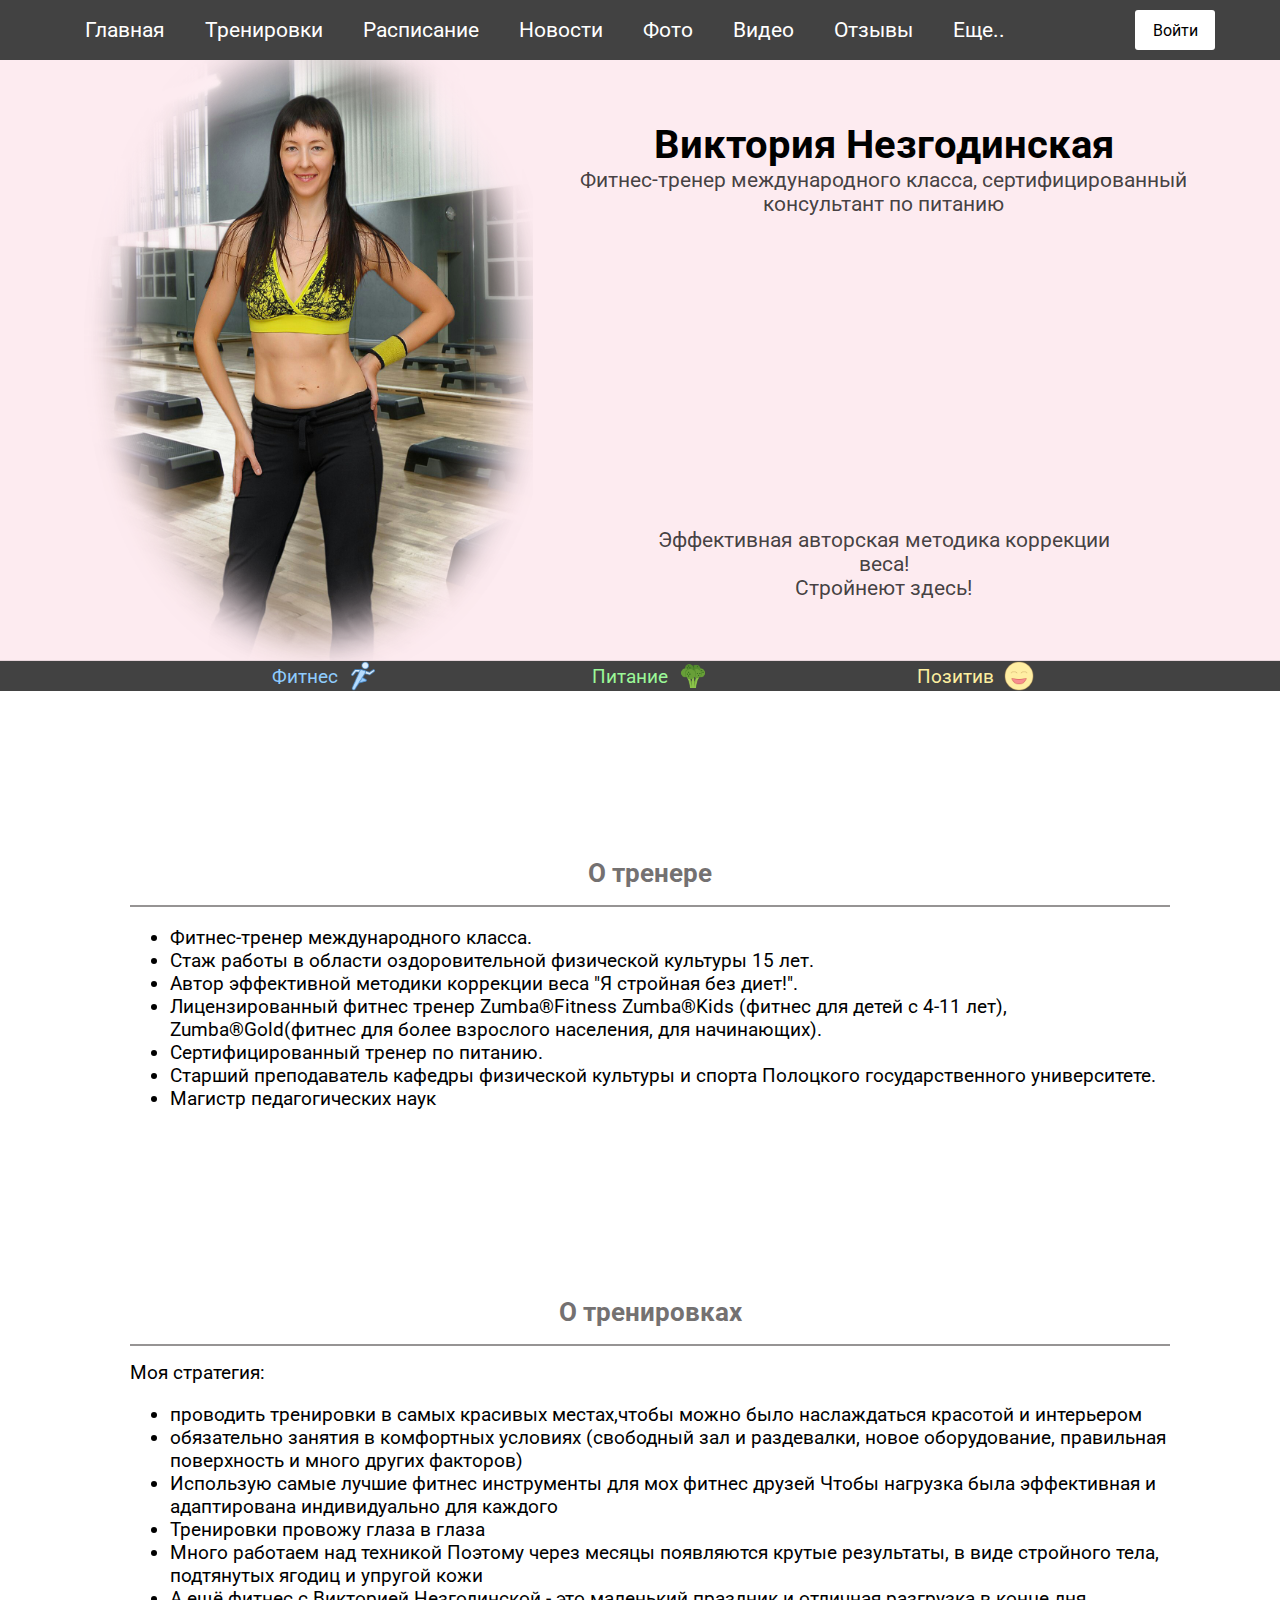
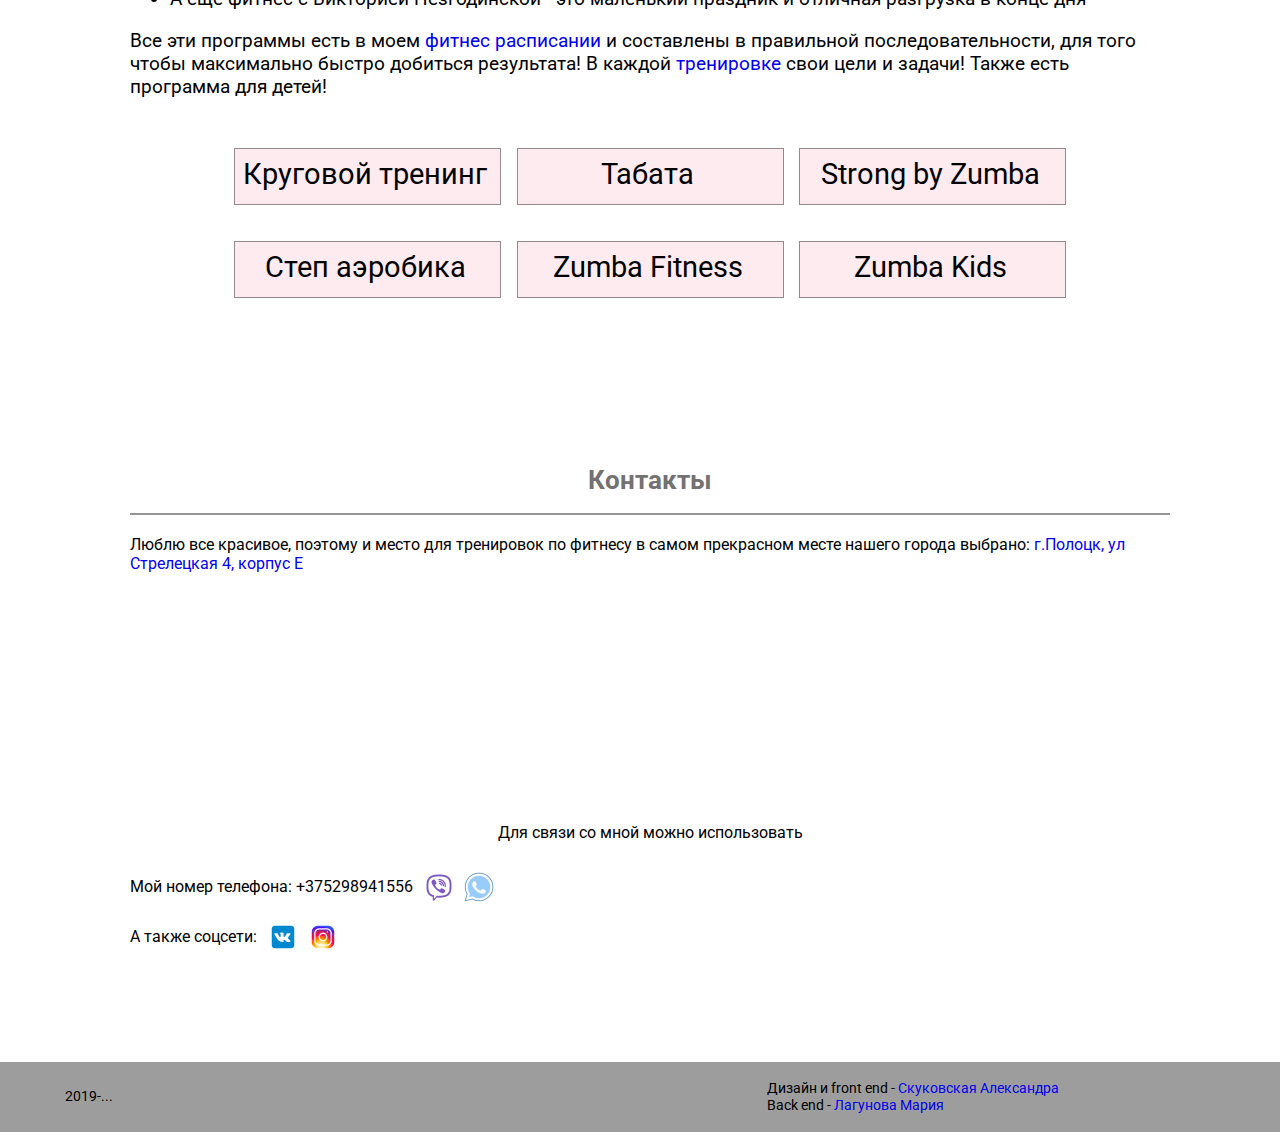
==== commit c835b3e4: "no message" ====
--- a/index.html
+++ b/index.html
@@ -204,8 +204,7 @@
             <div class="f_content">
                 <div class="f_block">
                     <p>2019-...</p>
-                    consectetur adipisicing elit. Recusandae rem
-                    quibusdam cumque saepe
+                    
                 </div>
                 <div class="f_block">
                     <p>Дизайн и front end - <a class="dev" href="https://vk.com/sashaskuki">Скуковская Александра</a>
@@ -230,7 +229,7 @@
                     <form class="form_modal" action="j_spring_security_check" method="post">
                         <input type="text" class="login_inpt" id="login_inpt" name="j_username" placeholder="Логин"
                             method="post">
-                        <input type="text" class="login_inpt" name="j_password" placeholder="Пароль">
+                        <input type="password" class="login_inpt" name="j_password" placeholder="Пароль">
                         <button class="btn_form" id="btnTryLogin" type="submit"> Войти</button>
                     </form>
 
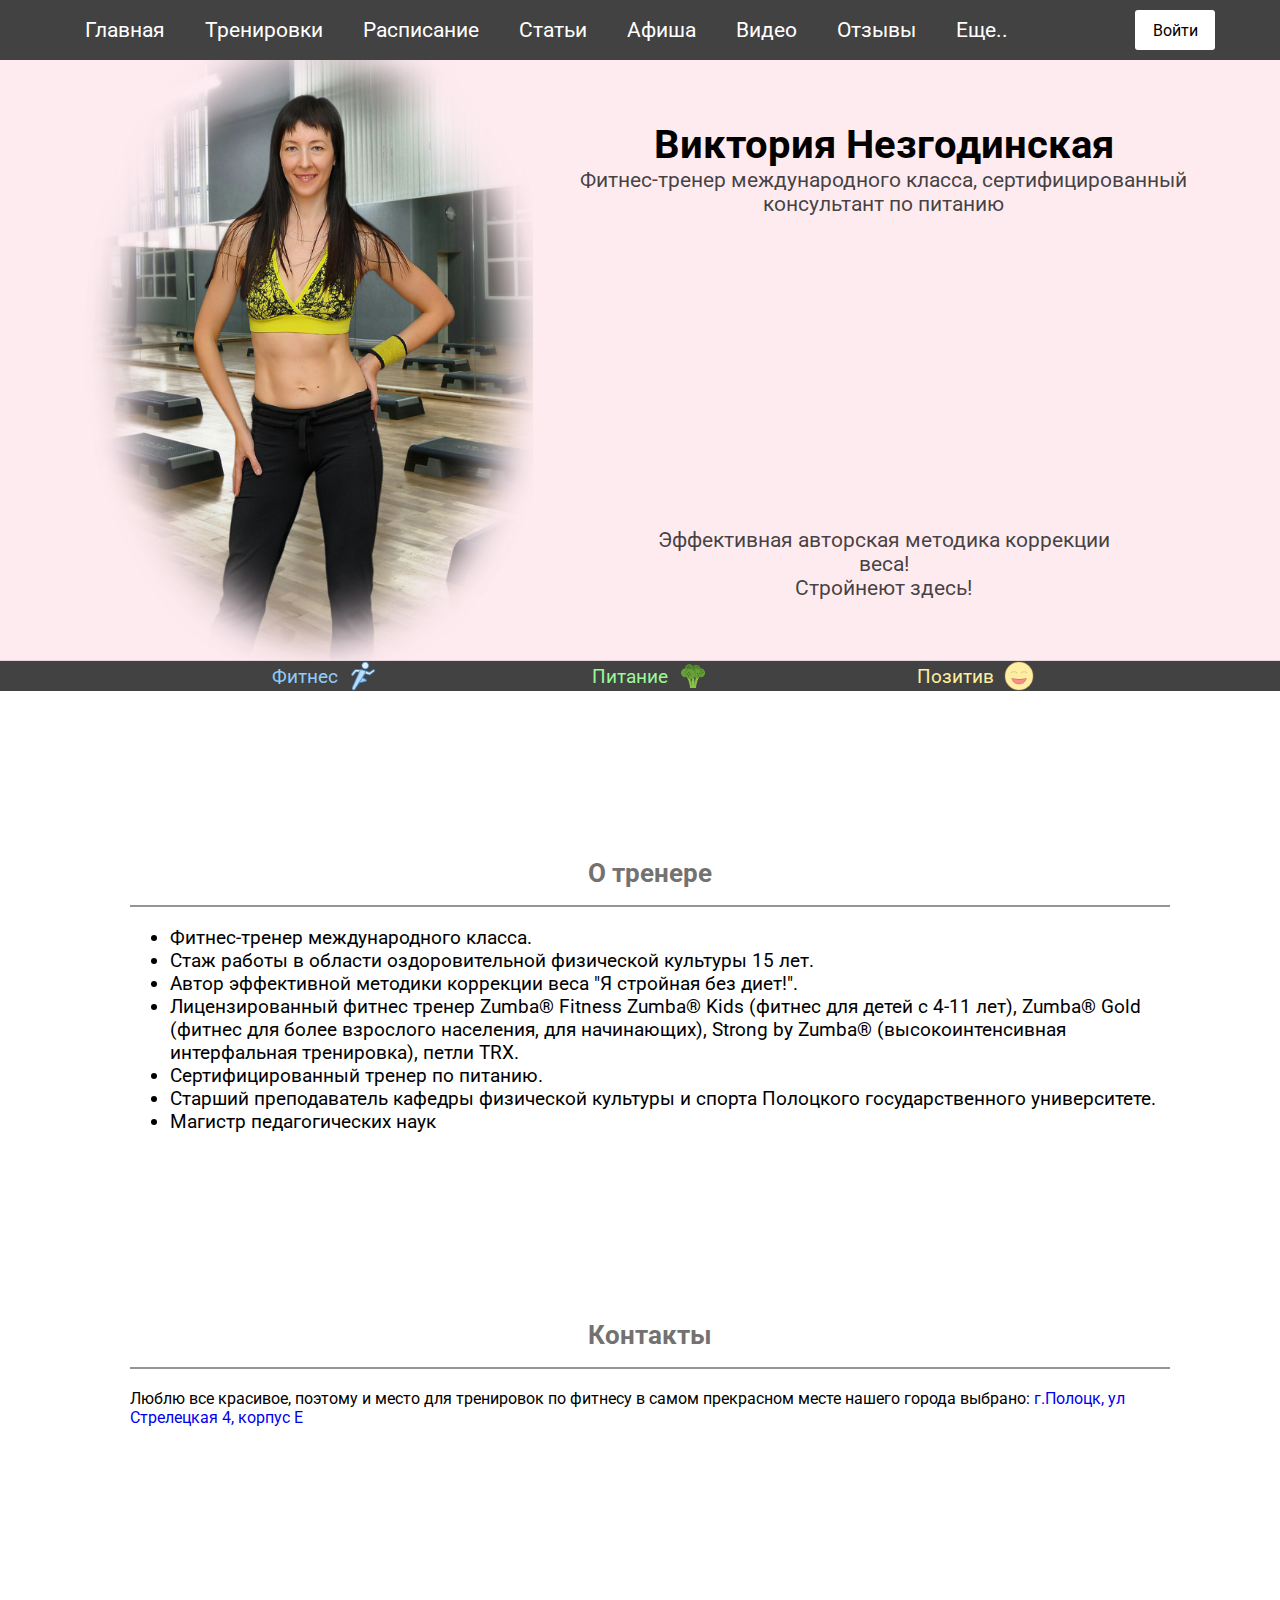
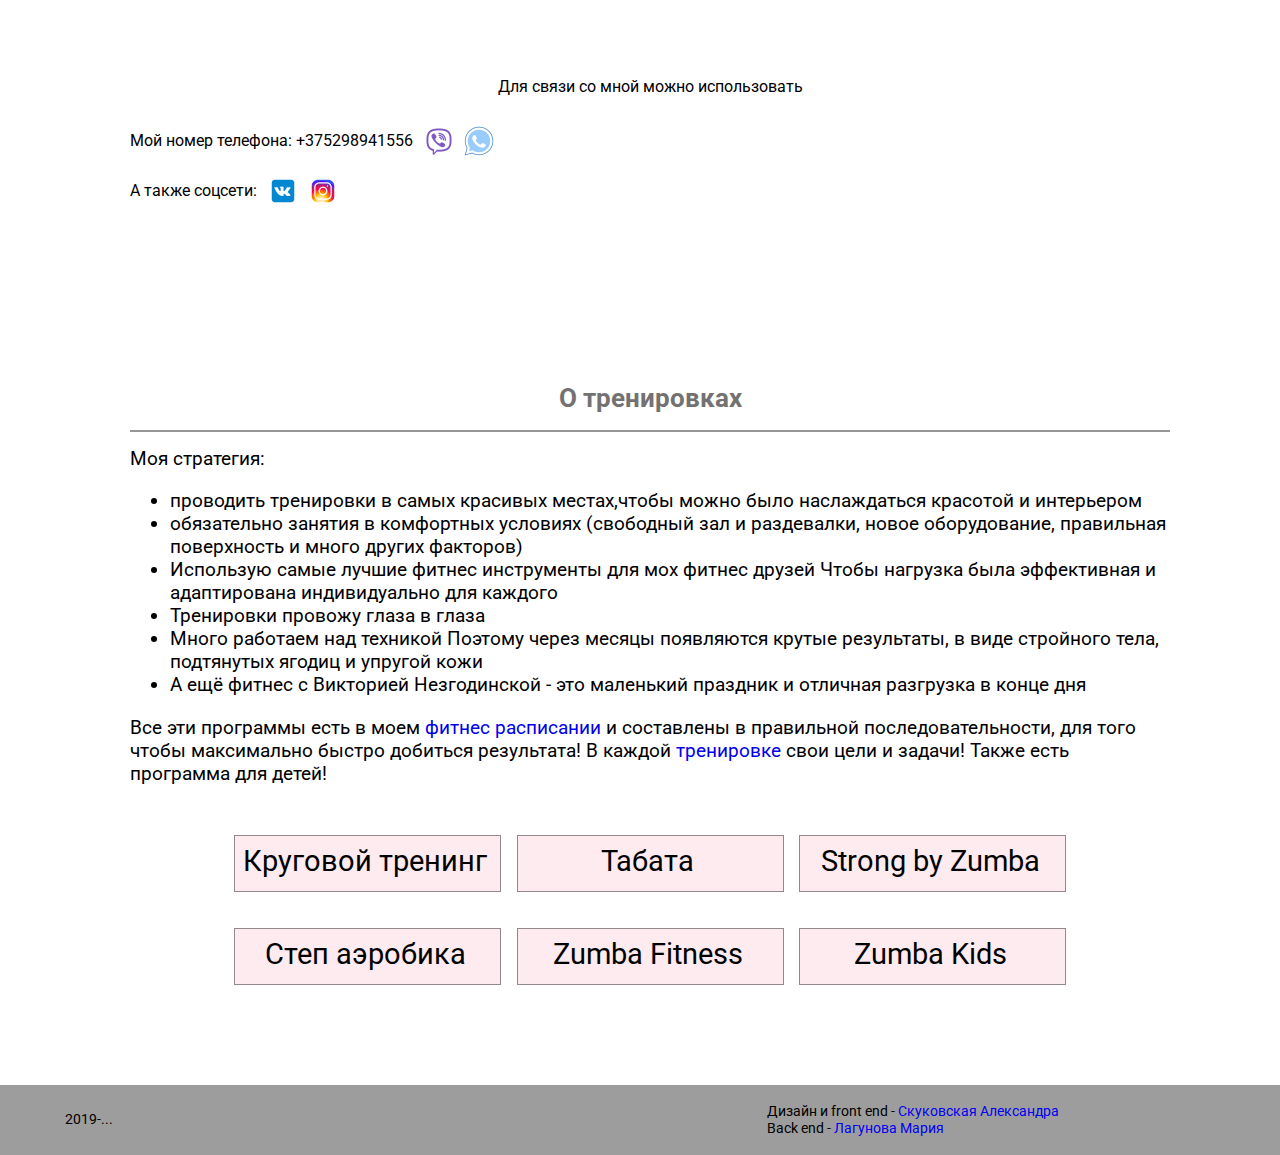
==== commit 9845adb5: "no message" ====
--- a/index.html
+++ b/index.html
@@ -28,8 +28,8 @@
                     <a href="index.html" class="h_link">Главная</a>
                     <a href="training.html" class="h_link">Тренировки</a>
                     <a href="timetable.html" class="h_link">Расписание</a>
-                    <a href="news.html" class="h_link">Новости</a>
-                    <a href="photo.html" class="h_link">Фото</a>
+                    <a href="news.html" class="h_link">Статьи</a>
+                    <a href="photo.html" class="h_link">Афиша</a>
                     <a href="video.html" class="h_link">Видео</a>
                     <a href="reviews.html" class="h_link">Отзывы</a>
                     <a href="admin.html" class="h_link" id="adminFu">Еще..</a>
@@ -83,8 +83,9 @@
                         <li>Фитнес-тренер международного класса. </li>
                         <li>Стаж работы в области оздоровительной физической культуры 15 лет.</li>
                         <li>Автор эффективной методики коррекции веса "Я стройная без диет!".</li>
-                        <li>Лицензированный фитнес тренер Zumba®Fitness Zumba®Kids (фитнес для детей с 4-11 лет),
-                            Zumba®Gold(фитнес для более взрослого населения, для начинающих).</li>
+                        <li>Лицензированный фитнес тренер Zumba® Fitness Zumba® Kids (фитнес для детей с 4-11 лет),
+                            Zumba® Gold (фитнес для более взрослого населения, для начинающих), Strong by Zumba® (высокоинтенсивная
+                            интерфальная тренировка), петли TRX.</li>
                         <li>Сертифицированный тренер по питанию. </li>
                         <li>Старший преподаватель кафедры физической культуры и спорта Полоцкого государственного
                             университете.</li>
@@ -105,6 +106,46 @@
 
 
 
+                </div>
+            </div>
+
+            <div class="trainer">
+                <h1 class="h1_trainer">
+                    Контакты
+                </h1>
+                <div class="about_contacts">
+
+
+                    <p class="contacts_text">Люблю все красивое, поэтому и место для тренировок по фитнесу в самом
+                        прекрасном месте
+                        нашего города выбрано: <a href="https://www.google.com/maps/place/%D0%9A%D0%B0%D0%B4%D0%B5%D1%82%D1%81%D0%BA%D0%B8%D0%B9+%D0%BA.+%C2%AB%D0%9F%D0%93%D0%A3%C2%BB,+%D0%A1%D1%82%D1%80%D0%B5%D0%BB%D0%B5%D1%86%D0%BA%D0%B0%D1%8F+%D1%83%D0%BB.+4,+%D0%9F%D0%BE%D0%BB%D0%BE%D1%86%D0%BA/@55.4860939,28.7614258,17z/data=!3m1!4b1!4m5!3m4!1s0x46c491e076fdcd81:0xaf1021378e7e4a09!8m2!3d55.4860939!4d28.7636145"
+                            title="Расположение на карте">
+                            г.Полоцк,
+                            ул Стрелецкая 4, корпус Е </a></p>
+                    <div class="map">
+                        <iframe class="map" src="https://www.google.com/maps/embed?pb=!1m18!1m12!1m3!1d399.6317123915598!2d28.763534829604584!3d55.48605229553009!2m3!1f0!2f0!3f0!3m2!1i1024!2i768!4f13.1!3m3!1m2!1s0x0000000000000000%3A0x29d7d2bcf32df164!2z0JrQsNC00LXRgtGB0LrQuNC5INC60L7RgNC_0YPRgSAi0J_Qk9CjIg!5e0!3m2!1sru!2sby!4v1463850616639"
+                            style="border:0" allowfullscreen></iframe>
+                    </div>
+                    <div class="contacts">
+                        <p>Для связи со мной можно использовать</p>
+                        <div class="contacts_res">
+                            <div class="soc1">
+                                <p>Мой номер телефона: +375298941556</p>
+
+                                <div class="soc_box"><img src="v.png" alt="" title="Viber"></div>
+                                <div class="soc_box"><img src="wa.png" alt="" title="WhatsApp"></div>
+                            </div>
+                            <div class="soc2">
+                                <p>А также соцсети:</p>
+
+                                <div class="soc_box"> <a href="https://vk.com/nezgadzinskayavv"> <img src="vk.png" alt="" title="Вконтакте (нажми, чтобы перейти)"></a></div>
+                                <div class="soc_box"> <a href="https://www.instagram.com/lifevitfit/"><img src="ins.png" alt="" title="Instagram (нажми, чтобы перейти)"></a></div>
+                            </div>
+
+
+                        </div>
+
+                    </div>
                 </div>
             </div>
 
@@ -160,45 +201,6 @@
                 </div>
             </div>
 
-            <div class="trainer">
-                <h1 class="h1_trainer">
-                    Контакты
-                </h1>
-                <div class="about_contacts">
-
-
-                    <p class="contacts_text">Люблю все красивое, поэтому и место для тренировок по фитнесу в самом
-                        прекрасном месте
-                        нашего города выбрано: <a href="https://www.google.com/maps/place/%D0%9A%D0%B0%D0%B4%D0%B5%D1%82%D1%81%D0%BA%D0%B8%D0%B9+%D0%BA.+%C2%AB%D0%9F%D0%93%D0%A3%C2%BB,+%D0%A1%D1%82%D1%80%D0%B5%D0%BB%D0%B5%D1%86%D0%BA%D0%B0%D1%8F+%D1%83%D0%BB.+4,+%D0%9F%D0%BE%D0%BB%D0%BE%D1%86%D0%BA/@55.4860939,28.7614258,17z/data=!3m1!4b1!4m5!3m4!1s0x46c491e076fdcd81:0xaf1021378e7e4a09!8m2!3d55.4860939!4d28.7636145"
-                            title="Расположение на карте">
-                            г.Полоцк,
-                            ул Стрелецкая 4, корпус Е </a></p>
-                    <div class="map">
-                        <iframe class="map" src="https://www.google.com/maps/embed?pb=!1m18!1m12!1m3!1d399.6317123915598!2d28.763534829604584!3d55.48605229553009!2m3!1f0!2f0!3f0!3m2!1i1024!2i768!4f13.1!3m3!1m2!1s0x0000000000000000%3A0x29d7d2bcf32df164!2z0JrQsNC00LXRgtGB0LrQuNC5INC60L7RgNC_0YPRgSAi0J_Qk9CjIg!5e0!3m2!1sru!2sby!4v1463850616639"
-                            style="border:0" allowfullscreen></iframe>
-                    </div>
-                    <div class="contacts">
-                        <p>Для связи со мной можно использовать</p>
-                        <div class="contacts_res">
-                            <div class="soc1">
-                                <p>Мой номер телефона: +375298941556</p>
-
-                                <div class="soc_box"><img src="v.png" alt="" title="Viber"></div>
-                                <div class="soc_box"><img src="wa.png" alt="" title="WhatsApp"></div>
-                            </div>
-                            <div class="soc2">
-                                <p>А также соцсети:</p>
-
-                                <div class="soc_box"> <a href="https://vk.com/nezgadzinskayavv"> <img src="vk.png" alt="" title="Вконтакте (нажми, чтобы перейти)"></a></div>
-                                <div class="soc_box"> <a href="https://www.instagram.com/lifevitfit/"><img src="ins.png" alt="" title="Instagram (нажми, чтобы перейти)"></a></div>
-                            </div>
-
-
-                        </div>
-
-                    </div>
-                </div>
-            </div>
         </div>
         <div class="footer">
             <div class="f_content">
--- a/style.css
+++ b/style.css
@@ -1014,7 +1014,6 @@
 
 .q{
  
-    margin: 10px 0;
     width: 99%;
     display: flex;
     flex-direction: row;
@@ -1258,3 +1257,23 @@
 
     }
 
+    .onmail{
+        width: 100%;
+        margin: 200px 0 100px;
+        display: flex;
+        flex-direction: column;
+        justify-content: flex-end;
+        align-items: center;
+    }
+
+    .inpt_send_text{
+    width: 80%;
+    height: 100px;  
+    border-bottom-right-radius: 4px;
+    border-bottom-left-radius: 4px;
+    border: #000000a2 solid 1px;
+    
+    justify-content: flex-start;
+    }
+
+
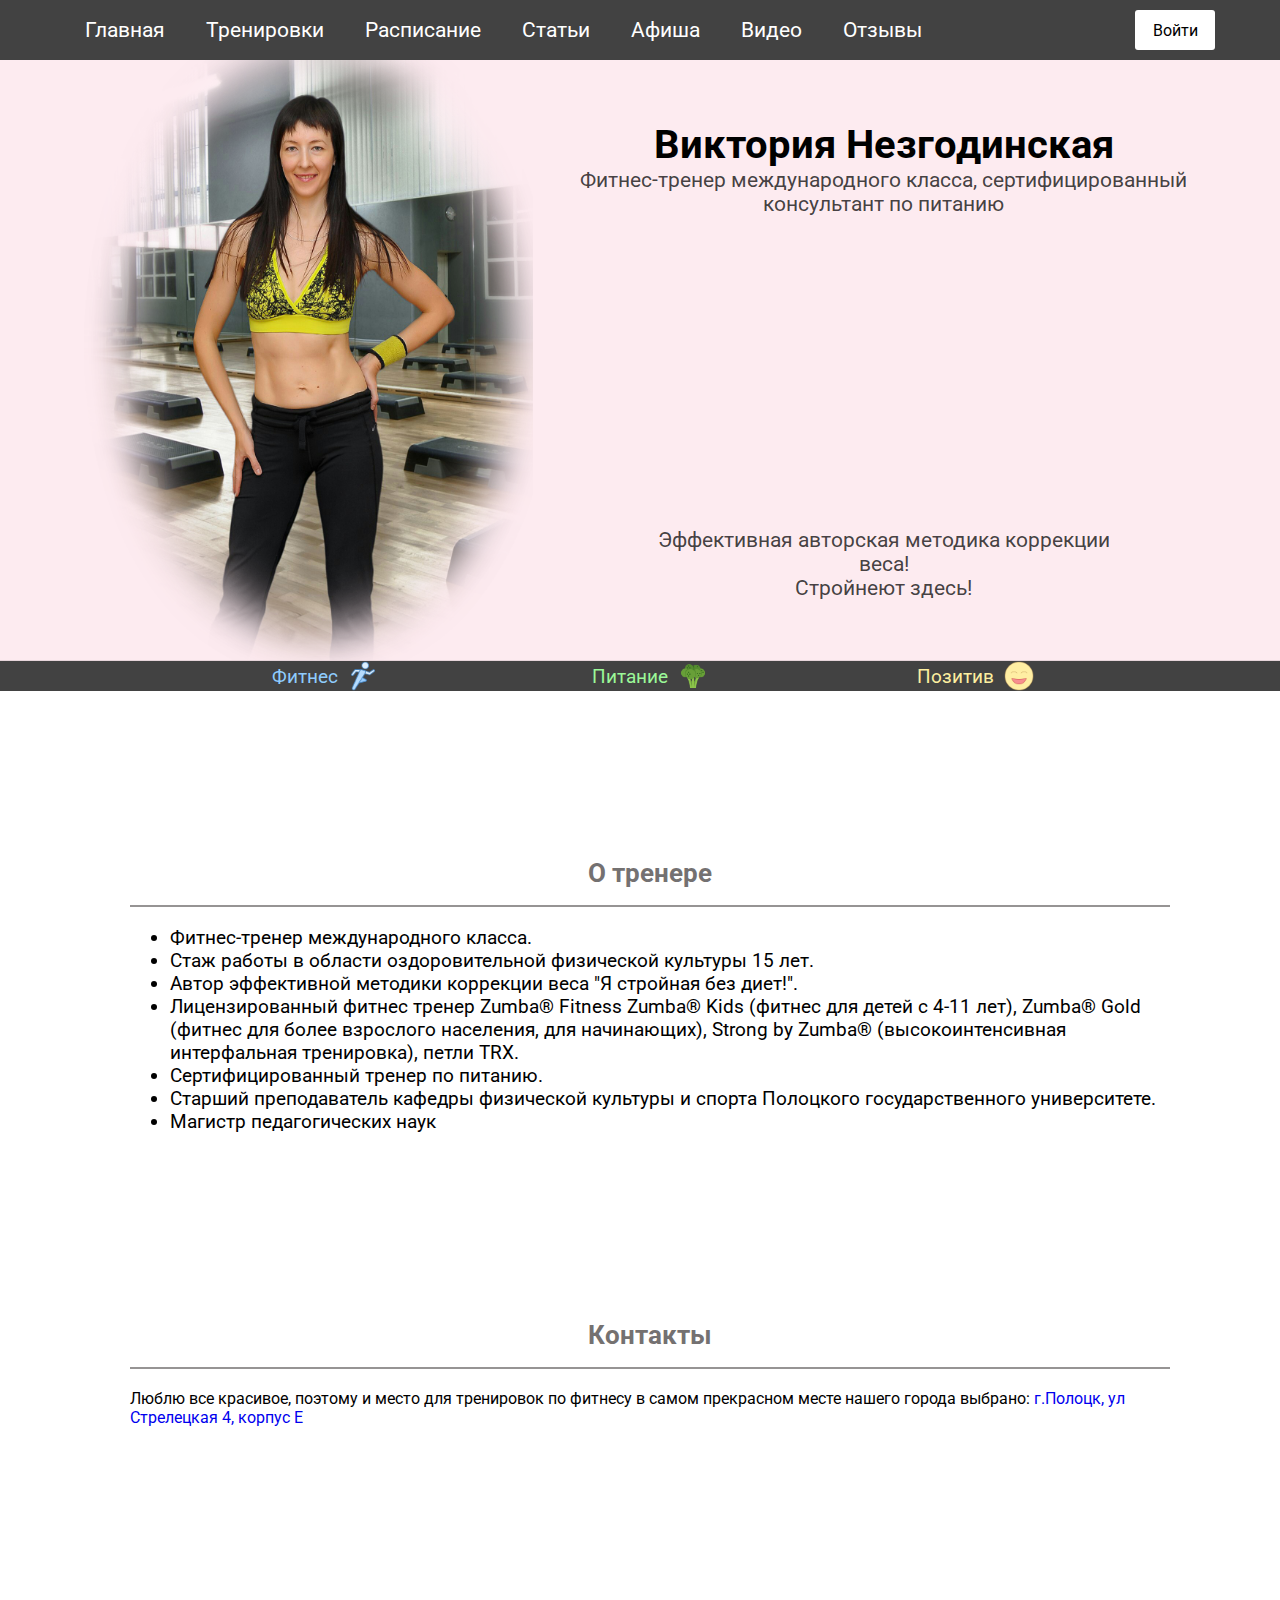
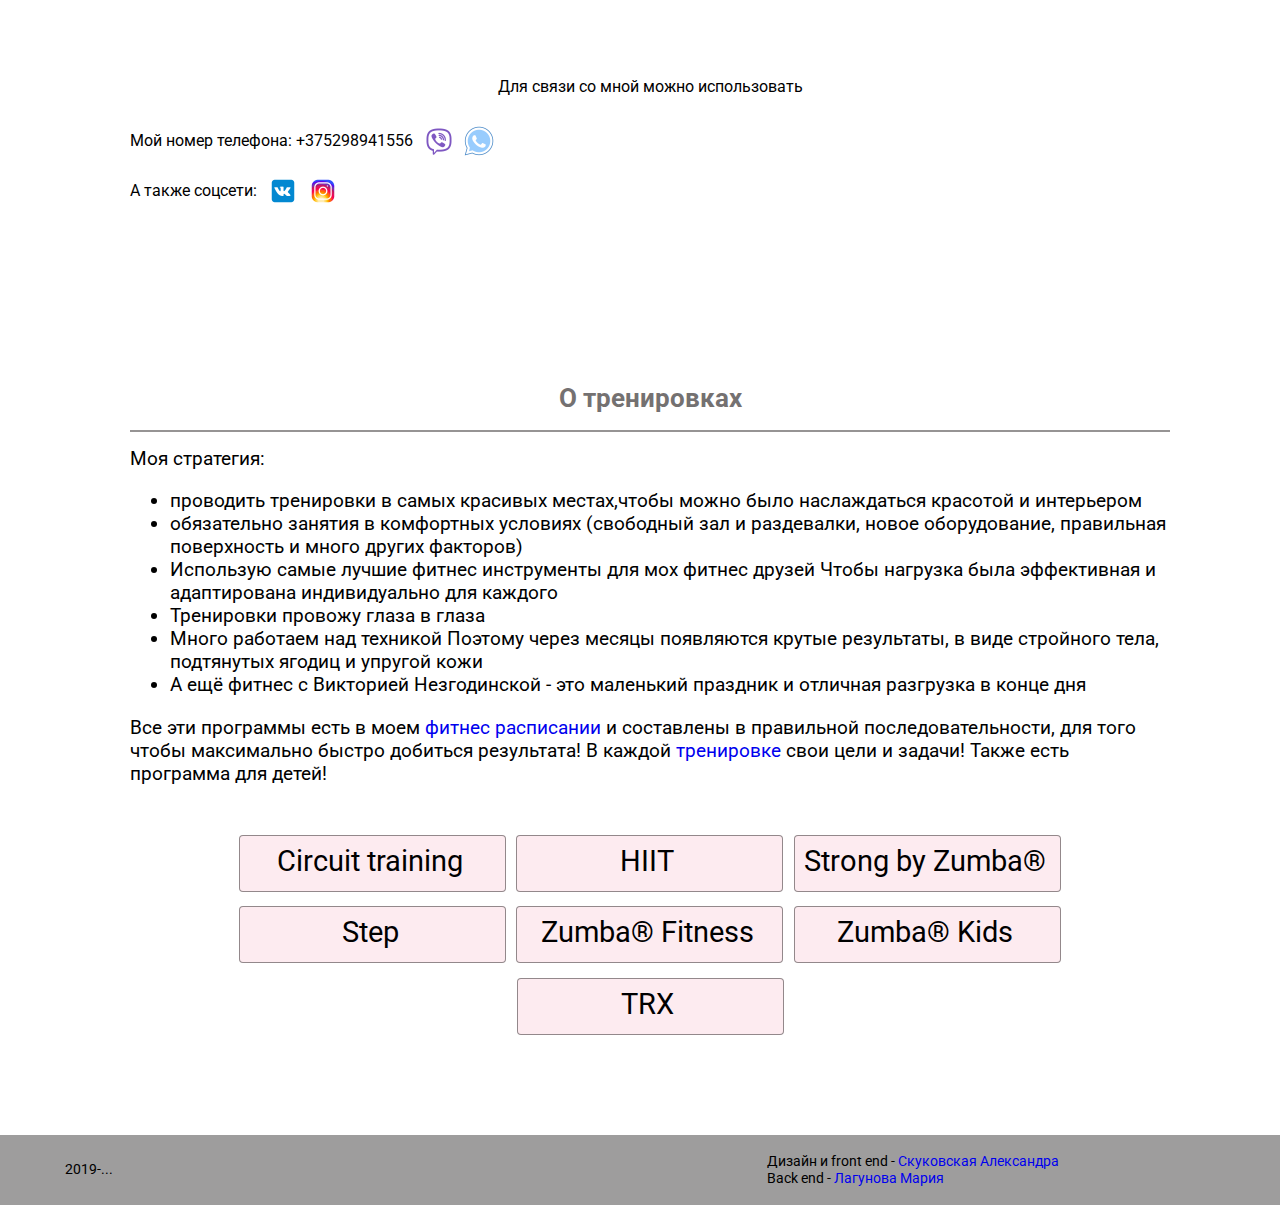
==== commit 407ac2f5: "no message" ====
--- a/index.html
+++ b/index.html
@@ -186,15 +186,17 @@
 
                     <div class="training_banner">
                         <div class="training_row">
-                            <div class="training_box tb1"> Круговой тренинг </div>
-                            <div class="training_box tb2">Табата</div>
-                            <div class="training_box tb3">Strong by Zumba</div>
+                            <div class="training_box tb1" onclick="location.href='training.html#ct';"> Circuit training</div>
+                            <div class="training_box tb2" onclick="location.href='training.html#tabata';">HIIT</div>
+                            <div class="training_box tb3" onclick="location.href='training.html#sbz';">Strong by Zumba®</div>
                         </div>
                         <div class="training_row">
-                            <div class="training_box tb4">Степ аэробика</div>
-                            <div class="training_box tb5">Zumba Fitness </div>
-                            <div class="training_box tb6">Zumba Kids</div>
-
+                            <div class="training_box tb4" onclick="location.href='training.html#sa';">Step</div>
+                            <div class="training_box tb5" onclick="location.href='training.html#z';">Zumba® Fitness </div>
+                            <div class="training_box tb6" onclick="location.href='training.html#zk';">Zumba® Kids</div>
+                        </div>
+                        <div class="training_row">
+                            <div class="training_box tb4" onclick="location.href='training.html#trx';">TRX</div>
                         </div>
                     </div>
 
--- a/style.css
+++ b/style.css
@@ -253,7 +253,7 @@
 .training_banner{
     margin-top: 50px;
     width: 100%;
-    height: 150px;
+    height: 200px;
     display: flex;
     flex-direction: column;
     align-items: center;
@@ -266,7 +266,7 @@
     display: flex;
     flex-direction: row;
     align-items: center;
-    justify-content: space-between;
+    justify-content: space-around;
     font-size: 1.2em;
 }
 
@@ -283,6 +283,7 @@
     padding: 0 5px 5px 0;
     font-size: 1.5em;
     color: #000000;
+    border-radius: 4px;
 
 }
 
@@ -1276,4 +1277,8 @@
     justify-content: flex-start;
     }
 
-
+    #adminFu{
+        display: none;
+    }
+   
+
